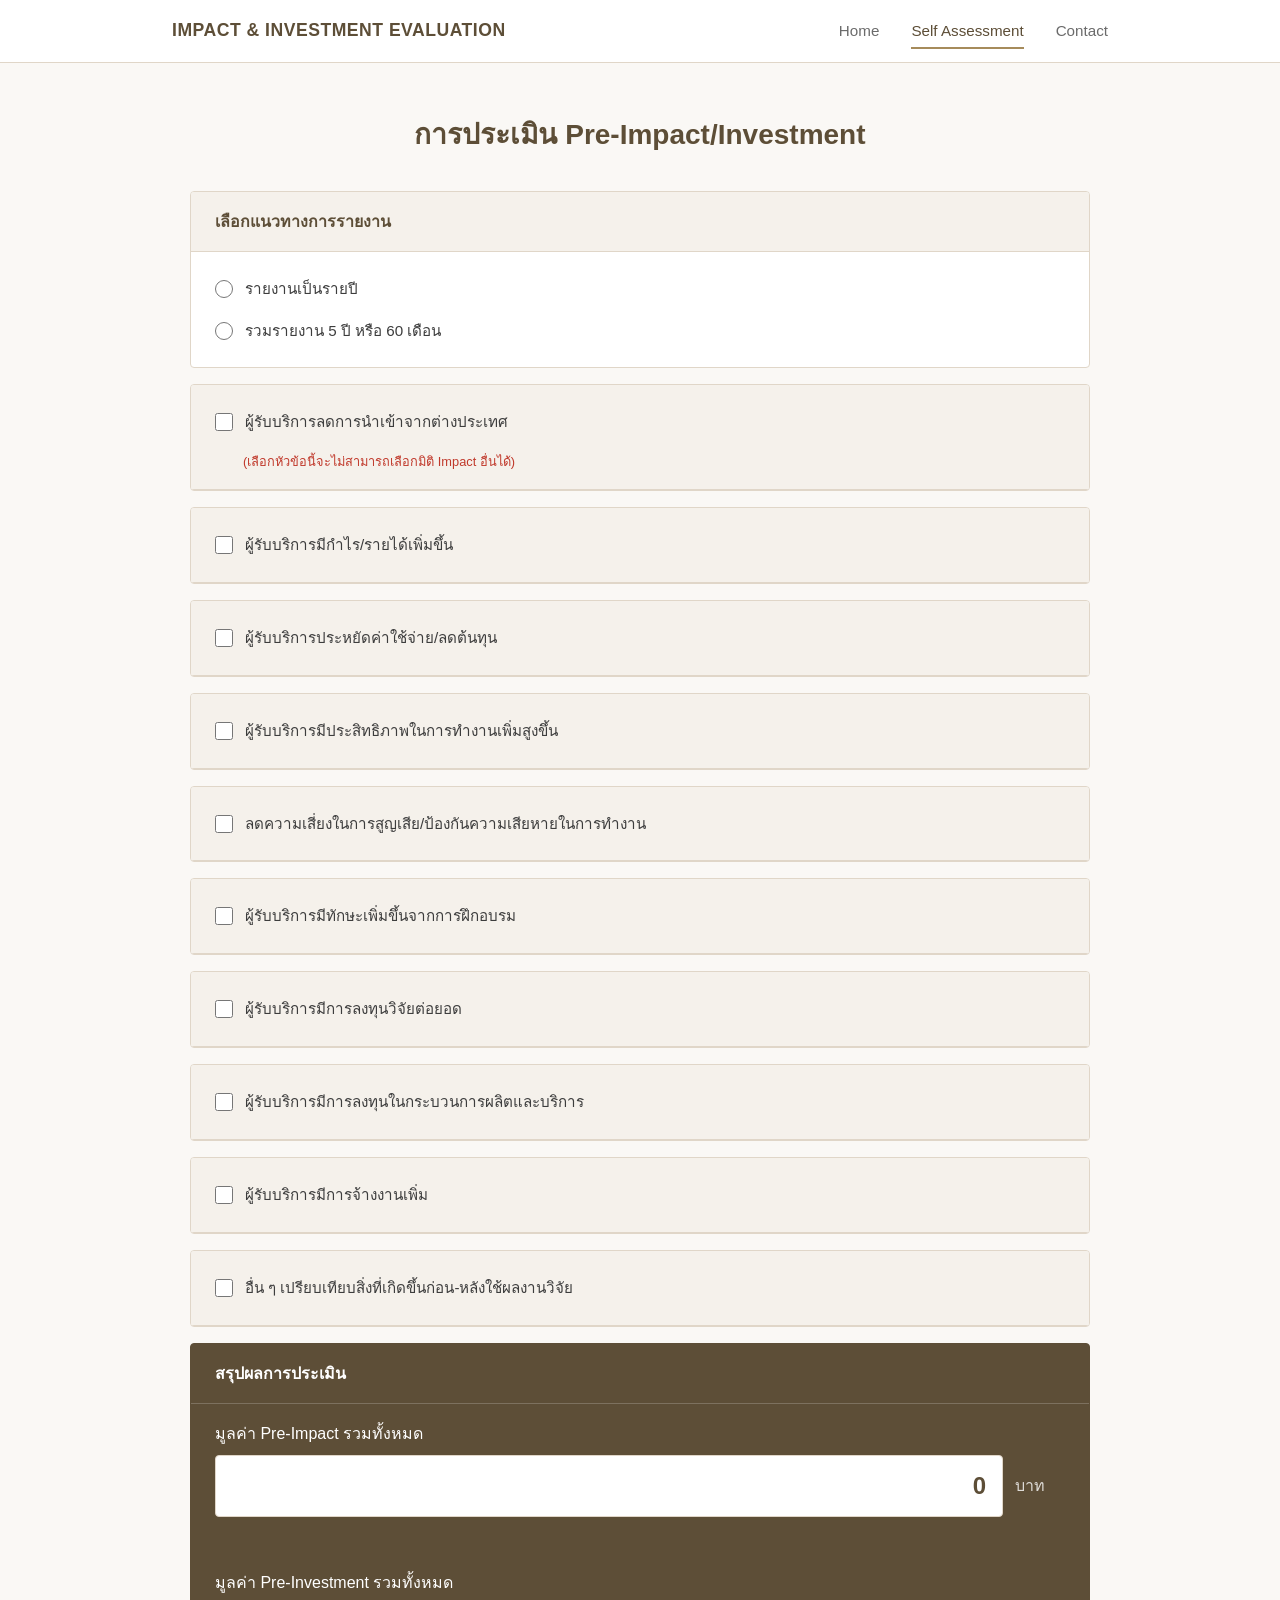
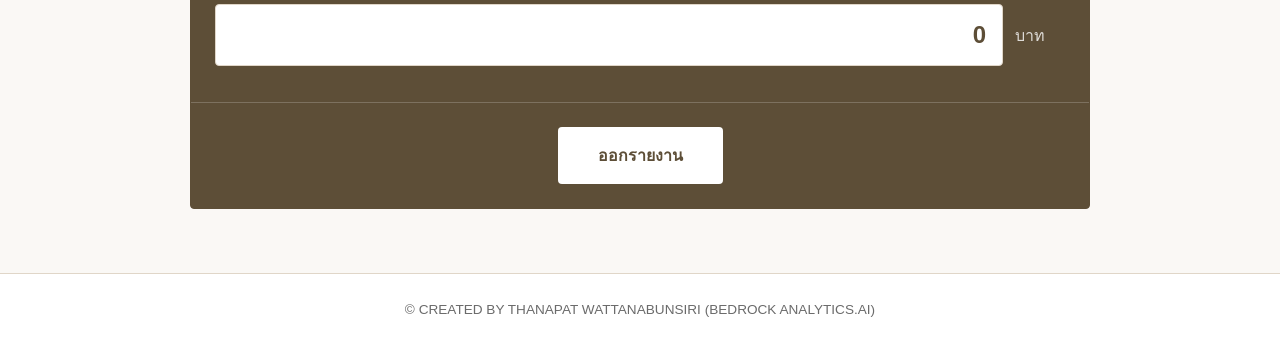
==== calculator.html @ d837d1a9 "fix: update app" ====
<!DOCTYPE html>
<html lang="th">
<head>
    <meta charset="UTF-8">
    <meta name="viewport" content="width=device-width, initial-scale=1.0">
    <title>การประเมิน Pre-Impact/Investment</title>
    <link rel="stylesheet" href="css/style.css">
    <link rel="stylesheet" href="css/calculator.css">
</head>
<body>
    <header>
        <div class="header-container">
            <div class="logo">
                <a href="index.html">IMPACT & INVESTMENT EVALUATION</a>
            </div>
            <button class="menu-toggle" aria-label="เปิดเมนู">☰</button>
            <nav>
                <ul>
                    <li><a href="index.html">Home</a></li>
                    <li><a href="calculator.html" class="active">Self Assessment</a></li>
                    <li><a href="manual.html">Contact</a></li>
                </ul>
            </nav>
        </div>
    </header>

    <main>
        <div class="calculator-page">
            <h1>การประเมิน Pre-Impact/Investment</h1>

            <form id="impactForm">
                <!-- Section A -->
                <section class="form-section">
                    <h2>เลือกแนวทางการรายงาน</h2>
                    <div class="checkbox-group">
                        <label class="checkbox-label">
                            <input type="radio" name="reportType" value="yearly" id="a1">
                            <span>รายงานเป็นรายปี</span>
                        </label>
                        <label class="checkbox-label">
                            <input type="radio" name="reportType" value="5years" id="a2">
                            <span>รวมรายงาน 5 ปี หรือ 60 เดือน</span>
                        </label>
                    </div>
                </section>

                <!-- Section B -->
                <section class="form-section">
                    <div class="section-header">
                        <label class="checkbox-label main-checkbox">
                            <input type="checkbox" id="sectionB" onchange="toggleSection('B'); toggleExclusive('B')">
                            <span>ผู้รับบริการลดการนำเข้าจากต่างประเทศ</span>
                        </label>
                        <span class="note">(เลือกหัวข้อนี้จะไม่สามารถเลือกมิติ Impact อื่นได้)</span>
                    </div>
                    <div class="section-content" id="contentB" style="display: none;">
                        <div class="form-row">
                            <label>มูลค่าสินค้า/แอปพลิเคชัน/บริการจากต่างประเทศ</label>
                            <div class="input-group">
                                <input type="number" id="b1" onchange="calculateB()" placeholder="0">
                                <span class="unit">บาท</span>
                            </div>
                        </div>
                        <div class="form-row">
                            <label>มูลค่าสินค้า/แอปพลิเคชัน/บริการของเนคเทค</label>
                            <div class="input-group">
                                <input type="number" id="b2" onchange="calculateB()" placeholder="0">
                                <span class="unit">บาท</span>
                            </div>
                        </div>
                        <div class="form-row calculated">
                            <label>มูลค่าที่ประหยัดได้</label>
                            <div class="input-group">
                                <input type="text" id="b3" readonly>
                                <span class="unit">บาท</span>
                            </div>
                        </div>
                        <div class="form-row">
                            <label>สัดส่วนเปรียบเทียบคุณสมบัติ</label>
                            <div class="input-group">
                                <input type="number" id="b4" min="0" max="100" onchange="calculateB()" placeholder="0">
                                <span class="unit">%</span>
                            </div>
                        </div>
                        <div class="form-row">
                            <label>จำนวนสินค้าที่ทดแทน</label>
                            <div class="input-group">
                                <input type="number" id="b5" onchange="calculateB()" placeholder="0">
                                <span class="unit">ชิ้น</span>
                            </div>
                        </div>
                        <div class="form-row">
                            <label>กิจกรรมส่งมอบหลักของผลงาน</label>
                            <select id="b6" onchange="calculateB(); checkOther('b6')">
                                <option value="">-- เลือกกิจกรรม --</option>
                                <option value="1">รับจ้างวิจัย (1)</option>
                                <option value="1">ร่วมวิจัย (1)</option>
                                <option value="1">การอนุญาตให้ใช้สิทธิ (1)</option>
                                <option value="1">รับจ้างผลิต (1)</option>
                                <option value="1">การวิเคราะห์ทดสอบที่ใช้เนื้องานวิจัย (1)</option>
                                <option value="1">ขยายผลงานวิจัย (1)</option>
                                <option value="1">บริการโครงสร้างพื้นฐานด้านการคำนวณ (1)</option>
                                <option value="0.6">บริการให้คำปรึกษา (0.6)</option>
                                <option value="0.6">ร่วมทุนในนามนิติบุคคล (0.6)</option>
                                <option value="0.3">บริการเครือข่ายสารสนเทศ/ฐานข้อมูล (0.3)</option>
                                <option value="0.3">บริการวิเคราะห์ ทดสอบ รับรองคุณภาพ (0.3)</option>
                                <option value="0.3">บริการฝึกอบรม/บ่มเพาะธุรกิจ (0.3)</option>
                                <option value="0.3">เช่าพื้นที่ในอุทยานวิทยาศาสตร์/บริการโครงสร้างพื้นฐาน (0.3)</option>
                                <option value="0.3">บริการเงินกู้ดอกเบี้ยต่ำ (0.3)</option>
                                <option value="0.3">การรับรองโครงการวิจัยพัฒนาเพื่อลดหย่อนภาษี (0.3)</option>
                                <option value="other">อื่น ๆ ระบุ...</option>
                            </select>
                            <div class="other-note" id="b6_note" style="display: none;">กรุณาหารือเพิ่มเติม</div>
                        </div>
                        <div class="form-row">
                            <label>Contribution (จากผู้รับบริการ)</label>
                            <div class="input-group">
                                <input type="number" id="b7" min="0" max="100" onchange="calculateB()" placeholder="0">
                                <span class="unit">%</span>
                            </div>
                        </div>
                        <div class="form-row result">
                            <label>มูลค่า Pre-Impact</label>
                            <div class="input-group">
                                <input type="text" id="b8" readonly>
                                <span class="unit">บาท</span>
                            </div>
                        </div>
                    </div>
                </section>

                <!-- Section C -->
                <section class="form-section" id="sectionCWrapper">
                    <div class="section-header">
                        <label class="checkbox-label main-checkbox">
                            <input type="checkbox" id="sectionC" onchange="toggleSection('C')">
                            <span>ผู้รับบริการมีกำไร/รายได้เพิ่มขึ้น</span>
                        </label>
                    </div>
                    <div class="section-content" id="contentC" style="display: none;">
                        <div class="form-row">
                            <label>รายได้ก่อนใช้ผลงาน</label>
                            <div class="input-group">
                                <input type="number" id="c1" onchange="calculateC()" placeholder="0">
                                <span class="unit">บาท</span>
                            </div>
                        </div>
                        <div class="form-row">
                            <label>ต้นทุนก่อนใช้ผลงาน</label>
                            <div class="input-group">
                                <input type="number" id="c2" onchange="calculateC()" placeholder="0">
                                <span class="unit">บาท</span>
                            </div>
                        </div>
                        <div class="form-row">
                            <label>รายได้หลังใช้ผลงาน</label>
                            <div class="input-group">
                                <input type="number" id="c3" onchange="calculateC()" placeholder="0">
                                <span class="unit">บาท</span>
                            </div>
                        </div>
                        <div class="form-row">
                            <label>ต้นทุนหลังใช้ผลงาน</label>
                            <div class="input-group">
                                <input type="number" id="c4" onchange="calculateC()" placeholder="0">
                                <span class="unit">บาท</span>
                            </div>
                        </div>
                        <div class="form-row calculated">
                            <label>กำไรเพิ่ม</label>
                            <div class="input-group">
                                <input type="text" id="c5" readonly>
                                <span class="unit">บาท</span>
                            </div>
                        </div>
                        <div class="form-row">
                            <label>กิจกรรมส่งมอบหลักของผลงาน</label>
                            <select id="c6" onchange="calculateC(); checkOther('c6')">
                                <option value="">-- เลือกกิจกรรม --</option>
                                <option value="1">รับจ้างวิจัย (1)</option>
                                <option value="1">ร่วมวิจัย (1)</option>
                                <option value="1">การอนุญาตให้ใช้สิทธิ (1)</option>
                                <option value="1">รับจ้างผลิต (1)</option>
                                <option value="1">การวิเคราะห์ทดสอบที่ใช้เนื้องานวิจัย (1)</option>
                                <option value="1">ขยายผลงานวิจัย (1)</option>
                                <option value="1">บริการโครงสร้างพื้นฐานด้านการคำนวณ (1)</option>
                                <option value="0.6">บริการให้คำปรึกษา (0.6)</option>
                                <option value="0.6">ร่วมทุนในนามนิติบุคคล (0.6)</option>
                                <option value="0.3">บริการเครือข่ายสารสนเทศ/ฐานข้อมูล (0.3)</option>
                                <option value="0.3">บริการวิเคราะห์ ทดสอบ รับรองคุณภาพ (0.3)</option>
                                <option value="0.3">บริการฝึกอบรม/บ่มเพาะธุรกิจ (0.3)</option>
                                <option value="0.3">เช่าพื้นที่ในอุทยานวิทยาศาสตร์/บริการโครงสร้างพื้นฐาน (0.3)</option>
                                <option value="0.3">บริการเงินกู้ดอกเบี้ยต่ำ (0.3)</option>
                                <option value="0.3">การรับรองโครงการวิจัยพัฒนาเพื่อลดหย่อนภาษี (0.3)</option>
                                <option value="other">อื่น ๆ ระบุ...</option>
                            </select>
                            <div class="other-note" id="c6_note" style="display: none;">กรุณาหารือเพิ่มเติม</div>
                        </div>
                        <div class="form-row">
                            <label>Contribution (จากผู้รับบริการ)</label>
                            <div class="input-group">
                                <input type="number" id="c7" min="0" max="100" onchange="calculateC()" placeholder="0">
                                <span class="unit">%</span>
                            </div>
                        </div>
                        <div class="form-row result">
                            <label>มูลค่า Pre-Impact</label>
                            <div class="input-group">
                                <input type="text" id="c8" readonly>
                                <span class="unit">บาท</span>
                            </div>
                        </div>
                    </div>
                </section>

                <!-- Section D -->
                <section class="form-section" id="sectionDWrapper">
                    <div class="section-header">
                        <label class="checkbox-label main-checkbox">
                            <input type="checkbox" id="sectionD" onchange="toggleSection('D')">
                            <span>ผู้รับบริการประหยัดค่าใช้จ่าย/ลดต้นทุน</span>
                        </label>
                    </div>
                    <div class="section-content" id="contentD" style="display: none;">
                        <div class="form-row">
                            <label>ค่าใช้จ่าย/ต้นทุนก่อนใช้ผลงาน</label>
                            <div class="input-group">
                                <input type="number" id="d1" onchange="calculateD()" placeholder="0">
                                <span class="unit">บาท</span>
                            </div>
                        </div>
                        <div class="form-row">
                            <label>ค่าใช้จ่าย/ต้นทุนหลังใช้ผลงาน</label>
                            <div class="input-group">
                                <input type="number" id="d2" onchange="calculateD()" placeholder="0">
                                <span class="unit">บาท</span>
                            </div>
                        </div>
                        <div class="form-row calculated">
                            <label>ค่าใช้จ่าย/ต้นทุนที่ลดลง</label>
                            <div class="input-group">
                                <input type="text" id="d3" readonly>
                                <span class="unit">บาท</span>
                            </div>
                        </div>
                        <div class="form-row">
                            <label>กิจกรรมส่งมอบหลักของผลงาน</label>
                            <select id="d4" onchange="calculateD(); checkOther('d4')">
                                <option value="">-- เลือกกิจกรรม --</option>
                                <option value="1">รับจ้างวิจัย (1)</option>
                                <option value="1">ร่วมวิจัย (1)</option>
                                <option value="1">การอนุญาตให้ใช้สิทธิ (1)</option>
                                <option value="1">รับจ้างผลิต (1)</option>
                                <option value="1">การวิเคราะห์ทดสอบที่ใช้เนื้องานวิจัย (1)</option>
                                <option value="1">ขยายผลงานวิจัย (1)</option>
                                <option value="1">บริการโครงสร้างพื้นฐานด้านการคำนวณ (1)</option>
                                <option value="0.6">บริการให้คำปรึกษา (0.6)</option>
                                <option value="0.6">ร่วมทุนในนามนิติบุคคล (0.6)</option>
                                <option value="0.3">บริการเครือข่ายสารสนเทศ/ฐานข้อมูล (0.3)</option>
                                <option value="0.3">บริการวิเคราะห์ ทดสอบ รับรองคุณภาพ (0.3)</option>
                                <option value="0.3">บริการฝึกอบรม/บ่มเพาะธุรกิจ (0.3)</option>
                                <option value="0.3">เช่าพื้นที่ในอุทยานวิทยาศาสตร์/บริการโครงสร้างพื้นฐาน (0.3)</option>
                                <option value="0.3">บริการเงินกู้ดอกเบี้ยต่ำ (0.3)</option>
                                <option value="0.3">การรับรองโครงการวิจัยพัฒนาเพื่อลดหย่อนภาษี (0.3)</option>
                                <option value="other">อื่น ๆ ระบุ...</option>
                            </select>
                            <div class="other-note" id="d4_note" style="display: none;">กรุณาหารือเพิ่มเติม</div>
                        </div>
                        <div class="form-row">
                            <label>Contribution (จากผู้รับบริการ)</label>
                            <div class="input-group">
                                <input type="number" id="d5" min="0" max="100" onchange="calculateD()" placeholder="0">
                                <span class="unit">%</span>
                            </div>
                        </div>
                        <div class="form-row result">
                            <label>มูลค่า Pre-Impact</label>
                            <div class="input-group">
                                <input type="text" id="d6" readonly>
                                <span class="unit">บาท</span>
                            </div>
                        </div>
                    </div>
                </section>

                <!-- Section E -->
                <section class="form-section" id="sectionEWrapper">
                    <div class="section-header">
                        <label class="checkbox-label main-checkbox">
                            <input type="checkbox" id="sectionE" onchange="toggleSection('E')">
                            <span>ผู้รับบริการมีประสิทธิภาพในการทำงานเพิ่มสูงขึ้น</span>
                        </label>
                    </div>
                    <div class="section-content" id="contentE" style="display: none;">
                        <div class="form-row">
                            <label>เงินเดือนของพนักงาน (ที่ปฏิบัติงานเกี่ยวข้องกับผลงาน)</label>
                            <div class="input-group">
                                <input type="number" id="e1" onchange="calculateE()" placeholder="0">
                                <span class="unit">บาท</span>
                            </div>
                        </div>
                        <div class="form-row">
                            <label>จำนวนชั่วโมงการทำงานต่อวัน (ไม่รวมพักกลางวัน)</label>
                            <div class="input-group">
                                <input type="number" id="e2" onchange="calculateE()" placeholder="0">
                                <span class="unit">ชั่วโมง</span>
                            </div>
                        </div>
                        <div class="form-row calculated">
                            <label>คิดเป็นนาทีต่อวัน</label>
                            <div class="input-group">
                                <input type="text" id="e3" readonly>
                                <span class="unit">นาที</span>
                            </div>
                        </div>
                        <div class="form-row calculated">
                            <label>คิดเป็นนาทีต่อเดือน</label>
                            <div class="input-group">
                                <input type="text" id="e4" readonly>
                                <span class="unit">นาที</span>
                            </div>
                        </div>
                        <div class="form-row calculated">
                            <label>มูลค่าการทำงานต่อ 1 นาที</label>
                            <div class="input-group">
                                <input type="text" id="e5" readonly>
                                <span class="unit">บาท</span>
                            </div>
                        </div>
                        <div class="form-row">
                            <label>ระยะเวลาก่อนใช้ผลงานเนคเทค</label>
                            <div class="input-group">
                                <input type="number" id="e6" onchange="calculateE()" placeholder="0">
                                <span class="unit">นาที</span>
                            </div>
                        </div>
                        <div class="form-row">
                            <label>ระยะเวลาหลังใช้ผลงานเนคเทค</label>
                            <div class="input-group">
                                <input type="number" id="e7" onchange="calculateE()" placeholder="0">
                                <span class="unit">นาที</span>
                            </div>
                        </div>
                        <div class="form-row calculated">
                            <label>ระยะเวลาการทำงานที่ลดลง</label>
                            <div class="input-group">
                                <input type="text" id="e8" readonly>
                                <span class="unit">นาที</span>
                            </div>
                        </div>
                        <div class="form-row">
                            <label>จำนวนครั้งที่ใช้ผลงานต่อปี</label>
                            <div class="input-group">
                                <input type="number" id="e9" onchange="calculateE()" placeholder="0">
                                <span class="unit">ครั้ง</span>
                            </div>
                        </div>
                        <div class="form-row">
                            <label>กิจกรรมส่งมอบหลักของผลงาน</label>
                            <select id="e10" onchange="calculateE(); checkOther('e10')">
                                <option value="">-- เลือกกิจกรรม --</option>
                                <option value="1">รับจ้างวิจัย (1)</option>
                                <option value="1">ร่วมวิจัย (1)</option>
                                <option value="1">การอนุญาตให้ใช้สิทธิ (1)</option>
                                <option value="1">รับจ้างผลิต (1)</option>
                                <option value="1">การวิเคราะห์ทดสอบที่ใช้เนื้องานวิจัย (1)</option>
                                <option value="1">ขยายผลงานวิจัย (1)</option>
                                <option value="1">บริการโครงสร้างพื้นฐานด้านการคำนวณ (1)</option>
                                <option value="0.6">บริการให้คำปรึกษา (0.6)</option>
                                <option value="0.6">ร่วมทุนในนามนิติบุคคล (0.6)</option>
                                <option value="0.3">บริการเครือข่ายสารสนเทศ/ฐานข้อมูล (0.3)</option>
                                <option value="0.3">บริการวิเคราะห์ ทดสอบ รับรองคุณภาพ (0.3)</option>
                                <option value="0.3">บริการฝึกอบรม/บ่มเพาะธุรกิจ (0.3)</option>
                                <option value="0.3">เช่าพื้นที่ในอุทยานวิทยาศาสตร์/บริการโครงสร้างพื้นฐาน (0.3)</option>
                                <option value="0.3">บริการเงินกู้ดอกเบี้ยต่ำ (0.3)</option>
                                <option value="0.3">การรับรองโครงการวิจัยพัฒนาเพื่อลดหย่อนภาษี (0.3)</option>
                                <option value="other">อื่น ๆ ระบุ...</option>
                            </select>
                            <div class="other-note" id="e10_note" style="display: none;">กรุณาหารือเพิ่มเติม</div>
                        </div>
                        <div class="form-row">
                            <label>Contribution (จากผู้รับบริการ)</label>
                            <div class="input-group">
                                <input type="number" id="e11" min="0" max="100" onchange="calculateE()" placeholder="0">
                                <span class="unit">%</span>
                            </div>
                        </div>
                        <div class="form-row result">
                            <label>มูลค่า Pre-Impact</label>
                            <div class="input-group">
                                <input type="text" id="e12" readonly>
                                <span class="unit">บาท</span>
                            </div>
                        </div>
                    </div>
                </section>

                <!-- Section F -->
                <section class="form-section" id="sectionFWrapper">
                    <div class="section-header">
                        <label class="checkbox-label main-checkbox">
                            <input type="checkbox" id="sectionF" onchange="toggleSection('F')">
                            <span>ลดความเสี่ยงในการสูญเสีย/ป้องกันความเสียหายในการทำงาน</span>
                        </label>
                    </div>
                    <div class="section-content" id="contentF" style="display: none;">
                        <div class="form-row">
                            <label>มูลค่าความเสียหายในอดีตที่เคยเกิดขึ้น</label>
                            <div class="input-group">
                                <input type="number" id="f1" onchange="calculateF()" placeholder="0">
                                <span class="unit">บาท</span>
                            </div>
                        </div>
                        <div class="form-row">
                            <label>โอกาสที่จะเกิดความเสียหาย</label>
                            <div class="input-group">
                                <input type="number" id="f2" min="0" max="100" onchange="calculateF()" placeholder="0">
                                <span class="unit">%</span>
                            </div>
                        </div>
                        <div class="form-row">
                            <label>ระดับความรุนแรงของความเสียหาย</label>
                            <div class="input-group">
                                <input type="number" id="f3" min="0" max="100" onchange="calculateF()" placeholder="0">
                                <span class="unit">%</span>
                            </div>
                        </div>
                        <div class="form-row">
                            <label>กิจกรรมส่งมอบหลักของผลงาน</label>
                            <select id="f4" onchange="calculateF(); checkOther('f4')">
                                <option value="">-- เลือกกิจกรรม --</option>
                                <option value="1">รับจ้างวิจัย (1)</option>
                                <option value="1">ร่วมวิจัย (1)</option>
                                <option value="1">การอนุญาตให้ใช้สิทธิ (1)</option>
                                <option value="1">รับจ้างผลิต (1)</option>
                                <option value="1">การวิเคราะห์ทดสอบที่ใช้เนื้องานวิจัย (1)</option>
                                <option value="1">ขยายผลงานวิจัย (1)</option>
                                <option value="1">บริการโครงสร้างพื้นฐานด้านการคำนวณ (1)</option>
                                <option value="0.6">บริการให้คำปรึกษา (0.6)</option>
                                <option value="0.6">ร่วมทุนในนามนิติบุคคล (0.6)</option>
                                <option value="0.3">บริการเครือข่ายสารสนเทศ/ฐานข้อมูล (0.3)</option>
                                <option value="0.3">บริการวิเคราะห์ ทดสอบ รับรองคุณภาพ (0.3)</option>
                                <option value="0.3">บริการฝึกอบรม/บ่มเพาะธุรกิจ (0.3)</option>
                                <option value="0.3">เช่าพื้นที่ในอุทยานวิทยาศาสตร์/บริการโครงสร้างพื้นฐาน (0.3)</option>
                                <option value="0.3">บริการเงินกู้ดอกเบี้ยต่ำ (0.3)</option>
                                <option value="0.3">การรับรองโครงการวิจัยพัฒนาเพื่อลดหย่อนภาษี (0.3)</option>
                                <option value="other">อื่น ๆ ระบุ...</option>
                            </select>
                            <div class="other-note" id="f4_note" style="display: none;">กรุณาหารือเพิ่มเติม</div>
                        </div>
                        <div class="form-row">
                            <label>Contribution (จากผู้รับบริการ)</label>
                            <div class="input-group">
                                <input type="number" id="f5" min="0" max="100" onchange="calculateF()" placeholder="0">
                                <span class="unit">%</span>
                            </div>
                        </div>
                        <div class="form-row result">
                            <label>มูลค่า Pre-Impact</label>
                            <div class="input-group">
                                <input type="text" id="f6" readonly>
                                <span class="unit">บาท</span>
                            </div>
                        </div>
                    </div>
                </section>

                <!-- Section G -->
                <section class="form-section" id="sectionGWrapper">
                    <div class="section-header">
                        <label class="checkbox-label main-checkbox">
                            <input type="checkbox" id="sectionG" onchange="toggleSection('G')">
                            <span>ผู้รับบริการมีทักษะเพิ่มขึ้นจากการฝึกอบรม</span>
                        </label>
                    </div>
                    <div class="section-content" id="contentG" style="display: none;">
                        <div class="form-row">
                            <label>จำนวนผู้เข้าอบรมที่มีทักษะเพิ่มขึ้น</label>
                            <div class="input-group">
                                <input type="number" id="g1" onchange="calculateG()" placeholder="0">
                                <span class="unit">คน</span>
                            </div>
                        </div>
                        <div class="form-row">
                            <label>ราคาคอร์สอบรมเทียบเคียง</label>
                            <div class="input-group">
                                <input type="number" id="g2" onchange="calculateG()" placeholder="0">
                                <span class="unit">บาท</span>
                            </div>
                        </div>
                        <div class="form-row">
                            <label>กิจกรรมส่งมอบหลักของผลงาน</label>
                            <select id="g3" onchange="calculateG(); checkOther('g3')">
                                <option value="">-- เลือกกิจกรรม --</option>
                                <option value="1">รับจ้างวิจัย (1)</option>
                                <option value="1">ร่วมวิจัย (1)</option>
                                <option value="1">การอนุญาตให้ใช้สิทธิ (1)</option>
                                <option value="1">รับจ้างผลิต (1)</option>
                                <option value="1">การวิเคราะห์ทดสอบที่ใช้เนื้องานวิจัย (1)</option>
                                <option value="1">ขยายผลงานวิจัย (1)</option>
                                <option value="1">บริการโครงสร้างพื้นฐานด้านการคำนวณ (1)</option>
                                <option value="0.6">บริการให้คำปรึกษา (0.6)</option>
                                <option value="0.6">ร่วมทุนในนามนิติบุคคล (0.6)</option>
                                <option value="0.3">บริการเครือข่ายสารสนเทศ/ฐานข้อมูล (0.3)</option>
                                <option value="0.3">บริการวิเคราะห์ ทดสอบ รับรองคุณภาพ (0.3)</option>
                                <option value="0.3">บริการฝึกอบรม/บ่มเพาะธุรกิจ (0.3)</option>
                                <option value="0.3">เช่าพื้นที่ในอุทยานวิทยาศาสตร์/บริการโครงสร้างพื้นฐาน (0.3)</option>
                                <option value="0.3">บริการเงินกู้ดอกเบี้ยต่ำ (0.3)</option>
                                <option value="0.3">การรับรองโครงการวิจัยพัฒนาเพื่อลดหย่อนภาษี (0.3)</option>
                                <option value="other">อื่น ๆ ระบุ...</option>
                            </select>
                            <div class="other-note" id="g3_note" style="display: none;">กรุณาหารือเพิ่มเติม</div>
                        </div>
                        <div class="form-row">
                            <label>Contribution (จากผู้รับบริการ)</label>
                            <div class="input-group">
                                <input type="number" id="g4" min="0" max="100" onchange="calculateG()" placeholder="0">
                                <span class="unit">%</span>
                            </div>
                        </div>
                        <div class="form-row result">
                            <label>มูลค่า Pre-Impact</label>
                            <div class="input-group">
                                <input type="text" id="g5" readonly>
                                <span class="unit">บาท</span>
                            </div>
                        </div>
                    </div>
                </section>

                <!-- Section H -->
                <section class="form-section">
                    <div class="section-header">
                        <label class="checkbox-label main-checkbox">
                            <input type="checkbox" id="sectionH" onchange="toggleSection('H')">
                            <span>ผู้รับบริการมีการลงทุนวิจัยต่อยอด</span>
                        </label>
                    </div>
                    <div class="section-content" id="contentH" style="display: none;">
                        <div class="form-row">
                            <label>มูลค่าการลงทุนวิจัยต่อยอด</label>
                            <div class="input-group">
                                <input type="number" id="h1" onchange="calculateH()" placeholder="0">
                                <span class="unit">บาท</span>
                            </div>
                        </div>
                        <div class="form-row">
                            <label>กิจกรรมส่งมอบหลักของผลงาน</label>
                            <select id="h2" onchange="calculateH(); checkOther('h2')">
                                <option value="">-- เลือกกิจกรรม --</option>
                                <option value="1">รับจ้างวิจัย (1)</option>
                                <option value="1">ร่วมวิจัย (1)</option>
                                <option value="1">การอนุญาตให้ใช้สิทธิ (1)</option>
                                <option value="1">รับจ้างผลิต (1)</option>
                                <option value="1">การวิเคราะห์ทดสอบที่ใช้เนื้องานวิจัย (1)</option>
                                <option value="1">ขยายผลงานวิจัย (1)</option>
                                <option value="1">บริการโครงสร้างพื้นฐานด้านการคำนวณ (1)</option>
                                <option value="0.6">บริการให้คำปรึกษา (0.6)</option>
                                <option value="0.6">ร่วมทุนในนามนิติบุคคล (0.6)</option>
                                <option value="0.3">บริการเครือข่ายสารสนเทศ/ฐานข้อมูล (0.3)</option>
                                <option value="0.3">บริการวิเคราะห์ ทดสอบ รับรองคุณภาพ (0.3)</option>
                                <option value="0.3">บริการฝึกอบรม/บ่มเพาะธุรกิจ (0.3)</option>
                                <option value="0.3">เช่าพื้นที่ในอุทยานวิทยาศาสตร์/บริการโครงสร้างพื้นฐาน (0.3)</option>
                                <option value="0.3">บริการเงินกู้ดอกเบี้ยต่ำ (0.3)</option>
                                <option value="0.3">การรับรองโครงการวิจัยพัฒนาเพื่อลดหย่อนภาษี (0.3)</option>
                                <option value="other">อื่น ๆ ระบุ...</option>
                            </select>
                            <div class="other-note" id="h2_note" style="display: none;">กรุณาหารือเพิ่มเติม</div>
                        </div>
                        <div class="form-row">
                            <label>Contribution (จากผู้รับบริการ)</label>
                            <div class="input-group">
                                <input type="number" id="h3" min="0" max="100" onchange="calculateH()" placeholder="0">
                                <span class="unit">%</span>
                            </div>
                        </div>
                        <div class="form-row result">
                            <label>มูลค่า Pre-Investment</label>
                            <div class="input-group">
                                <input type="text" id="h4" readonly>
                                <span class="unit">บาท</span>
                            </div>
                        </div>
                    </div>
                </section>

                <!-- Section I -->
                <section class="form-section">
                    <div class="section-header">
                        <label class="checkbox-label main-checkbox">
                            <input type="checkbox" id="sectionI" onchange="toggleSection('I')">
                            <span>ผู้รับบริการมีการลงทุนในกระบวนการผลิตและบริการ</span>
                        </label>
                    </div>
                    <div class="section-content" id="contentI" style="display: none;">
                        <div class="form-row">
                            <label>มูลค่าการลงทุนในกระบวนการผลิตและบริการ</label>
                            <div class="input-group">
                                <input type="number" id="i1" onchange="calculateI()" placeholder="0">
                                <span class="unit">บาท</span>
                            </div>
                        </div>
                        <div class="form-row">
                            <label>กิจกรรมส่งมอบหลักของผลงาน</label>
                            <select id="i2" onchange="calculateI(); checkOther('i2')">
                                <option value="">-- เลือกกิจกรรม --</option>
                                <option value="1">รับจ้างวิจัย (1)</option>
                                <option value="1">ร่วมวิจัย (1)</option>
                                <option value="1">การอนุญาตให้ใช้สิทธิ (1)</option>
                                <option value="1">รับจ้างผลิต (1)</option>
                                <option value="1">การวิเคราะห์ทดสอบที่ใช้เนื้องานวิจัย (1)</option>
                                <option value="1">ขยายผลงานวิจัย (1)</option>
                                <option value="1">บริการโครงสร้างพื้นฐานด้านการคำนวณ (1)</option>
                                <option value="0.6">บริการให้คำปรึกษา (0.6)</option>
                                <option value="0.6">ร่วมทุนในนามนิติบุคคล (0.6)</option>
                                <option value="0.3">บริการเครือข่ายสารสนเทศ/ฐานข้อมูล (0.3)</option>
                                <option value="0.3">บริการวิเคราะห์ ทดสอบ รับรองคุณภาพ (0.3)</option>
                                <option value="0.3">บริการฝึกอบรม/บ่มเพาะธุรกิจ (0.3)</option>
                                <option value="0.3">เช่าพื้นที่ในอุทยานวิทยาศาสตร์/บริการโครงสร้างพื้นฐาน (0.3)</option>
                                <option value="0.3">บริการเงินกู้ดอกเบี้ยต่ำ (0.3)</option>
                                <option value="0.3">การรับรองโครงการวิจัยพัฒนาเพื่อลดหย่อนภาษี (0.3)</option>
                                <option value="other">อื่น ๆ ระบุ...</option>
                            </select>
                            <div class="other-note" id="i2_note" style="display: none;">กรุณาหารือเพิ่มเติม</div>
                        </div>
                        <div class="form-row">
                            <label>Contribution (จากผู้รับบริการ)</label>
                            <div class="input-group">
                                <input type="number" id="i3" min="0" max="100" onchange="calculateI()" placeholder="0">
                                <span class="unit">%</span>
                            </div>
                        </div>
                        <div class="form-row result">
                            <label>มูลค่า Pre-Investment</label>
                            <div class="input-group">
                                <input type="text" id="i4" readonly>
                                <span class="unit">บาท</span>
                            </div>
                        </div>
                    </div>
                </section>

                <!-- Section J -->
                <section class="form-section">
                    <div class="section-header">
                        <label class="checkbox-label main-checkbox">
                            <input type="checkbox" id="sectionJ" onchange="toggleSection('J')">
                            <span>ผู้รับบริการมีการจ้างงานเพิ่ม</span>
                        </label>
                    </div>
                    <div class="section-content" id="contentJ" style="display: none;">
                        <div class="form-row">
                            <label>มูลค่าการจ้างงานเพิ่มต่อปี</label>
                            <div class="input-group">
                                <input type="number" id="j1" onchange="calculateJ()" placeholder="0">
                                <span class="unit">บาท</span>
                            </div>
                        </div>
                        <div class="form-row">
                            <label>FTE ที่ปฏิบัติงานเกี่ยวข้องกับผลงาน</label>
                            <div class="input-group">
                                <input type="number" id="j2" min="0" max="100" onchange="calculateJ()" placeholder="0">
                                <span class="unit">%</span>
                            </div>
                        </div>
                        <div class="form-row">
                            <label>กิจกรรมส่งมอบหลักของผลงาน</label>
                            <select id="j3" onchange="calculateJ(); checkOther('j3')">
                                <option value="">-- เลือกกิจกรรม --</option>
                                <option value="1">รับจ้างวิจัย (1)</option>
                                <option value="1">ร่วมวิจัย (1)</option>
                                <option value="1">การอนุญาตให้ใช้สิทธิ (1)</option>
                                <option value="1">รับจ้างผลิต (1)</option>
                                <option value="1">การวิเคราะห์ทดสอบที่ใช้เนื้องานวิจัย (1)</option>
                                <option value="1">ขยายผลงานวิจัย (1)</option>
                                <option value="1">บริการโครงสร้างพื้นฐานด้านการคำนวณ (1)</option>
                                <option value="0.6">บริการให้คำปรึกษา (0.6)</option>
                                <option value="0.6">ร่วมทุนในนามนิติบุคคล (0.6)</option>
                                <option value="0.3">บริการเครือข่ายสารสนเทศ/ฐานข้อมูล (0.3)</option>
                                <option value="0.3">บริการวิเคราะห์ ทดสอบ รับรองคุณภาพ (0.3)</option>
                                <option value="0.3">บริการฝึกอบรม/บ่มเพาะธุรกิจ (0.3)</option>
                                <option value="0.3">เช่าพื้นที่ในอุทยานวิทยาศาสตร์/บริการโครงสร้างพื้นฐาน (0.3)</option>
                                <option value="0.3">บริการเงินกู้ดอกเบี้ยต่ำ (0.3)</option>
                                <option value="0.3">การรับรองโครงการวิจัยพัฒนาเพื่อลดหย่อนภาษี (0.3)</option>
                                <option value="other">อื่น ๆ ระบุ...</option>
                            </select>
                            <div class="other-note" id="j3_note" style="display: none;">กรุณาหารือเพิ่มเติม</div>
                        </div>
                        <div class="form-row">
                            <label>Contribution (จากผู้รับบริการ)</label>
                            <div class="input-group">
                                <input type="number" id="j4" min="0" max="100" onchange="calculateJ()" placeholder="0">
                                <span class="unit">%</span>
                            </div>
                        </div>
                        <div class="form-row result">
                            <label>มูลค่า Pre-Investment</label>
                            <div class="input-group">
                                <input type="text" id="j5" readonly>
                                <span class="unit">บาท</span>
                            </div>
                        </div>
                    </div>
                </section>

                <!-- Section K -->
                <section class="form-section">
                    <div class="section-header">
                        <label class="checkbox-label main-checkbox">
                            <input type="checkbox" id="sectionK" onchange="toggleSection('K')">
                            <span>อื่น ๆ เปรียบเทียบสิ่งที่เกิดขึ้นก่อน-หลังใช้ผลงานวิจัย</span>
                        </label>
                    </div>
                    <div class="section-content" id="contentK" style="display: none;">
                        <div class="form-row">
                            <label>มูลค่า...(ระบุ)...</label>
                            <div class="input-group">
                                <input type="number" id="k1" onchange="calculateK()" placeholder="0">
                                <span class="unit">บาท</span>
                            </div>
                        </div>
                        <div class="form-row">
                            <label>กิจกรรมส่งมอบหลักของผลงาน</label>
                            <select id="k2" onchange="calculateK(); checkOther('k2')">
                                <option value="">-- เลือกกิจกรรม --</option>
                                <option value="1">รับจ้างวิจัย (1)</option>
                                <option value="1">ร่วมวิจัย (1)</option>
                                <option value="1">การอนุญาตให้ใช้สิทธิ (1)</option>
                                <option value="1">รับจ้างผลิต (1)</option>
                                <option value="1">การวิเคราะห์ทดสอบที่ใช้เนื้องานวิจัย (1)</option>
                                <option value="1">ขยายผลงานวิจัย (1)</option>
                                <option value="1">บริการโครงสร้างพื้นฐานด้านการคำนวณ (1)</option>
                                <option value="0.6">บริการให้คำปรึกษา (0.6)</option>
                                <option value="0.6">ร่วมทุนในนามนิติบุคคล (0.6)</option>
                                <option value="0.3">บริการเครือข่ายสารสนเทศ/ฐานข้อมูล (0.3)</option>
                                <option value="0.3">บริการวิเคราะห์ ทดสอบ รับรองคุณภาพ (0.3)</option>
                                <option value="0.3">บริการฝึกอบรม/บ่มเพาะธุรกิจ (0.3)</option>
                                <option value="0.3">เช่าพื้นที่ในอุทยานวิทยาศาสตร์/บริการโครงสร้างพื้นฐาน (0.3)</option>
                                <option value="0.3">บริการเงินกู้ดอกเบี้ยต่ำ (0.3)</option>
                                <option value="0.3">การรับรองโครงการวิจัยพัฒนาเพื่อลดหย่อนภาษี (0.3)</option>
                                <option value="other">อื่น ๆ ระบุ...</option>
                            </select>
                            <div class="other-note" id="k2_note" style="display: none;">กรุณาหารือเพิ่มเติม</div>
                        </div>
                        <div class="form-row">
                            <label>Contribution (จากผู้รับบริการ)</label>
                            <div class="input-group">
                                <input type="number" id="k3" min="0" max="100" onchange="calculateK()" placeholder="0">
                                <span class="unit">%</span>
                            </div>
                        </div>
                        <div class="form-row result">
                            <label>มูลค่า Pre-Impact</label>
                            <div class="input-group">
                                <input type="text" id="k4" readonly>
                                <span class="unit">บาท</span>
                            </div>
                        </div>
                    </div>
                </section>

                <!-- Total Summary -->
                <section class="form-section total-section">
                    <h2>สรุปผลการประเมิน</h2>
                    <div class="form-row total-result">
                        <label>มูลค่า Pre-Impact รวมทั้งหมด</label>
                        <div class="input-group">
                            <input type="text" id="totalImpact" readonly value="0">
                            <span class="unit">บาท</span>
                        </div>
                    </div>
                    <div class="form-row total-result">
                        <label>มูลค่า Pre-Investment รวมทั้งหมด</label>
                        <div class="input-group">
                            <input type="text" id="totalInvestment" readonly value="0">
                            <span class="unit">บาท</span>
                        </div>
                    </div>
                    <div class="report-btn-wrapper">
                        <button type="button" class="btn-report" onclick="generateReport()">ออกรายงาน</button>
                    </div>
                </section>
            </form>
        </div>
    </main>

    <!-- Report Modal -->
    <div id="reportModal" class="modal" style="display: none;">
        <div class="modal-content">
            <div class="modal-header">
                <h2>รายงานสรุปการประเมิน Pre-Impact/Investment</h2>
                <button class="modal-close" onclick="closeReport()">&times;</button>
            </div>
            <div class="modal-body" id="reportContent">
            </div>
            <div class="modal-footer">
                <button class="btn-print" onclick="printReport()">พิมพ์รายงาน</button>
                <button class="btn-close" onclick="closeReport()">ปิด</button>
            </div>
        </div>
    </div>

    <footer>
        <p>© CREATED BY THANAPAT WATTANABUNSIRI (BEDROCK ANALYTICS.AI)</p>
    </footer>

    <script src="js/calculator.js"></script>
    <script src="js/main.js"></script>
</body>
</html>
---- css/style.css ----
/* ===== CSS Reset & Base ===== */
* {
    margin: 0;
    padding: 0;
    box-sizing: border-box;
}

:root {
    /* Earth Tone Colors */
    --primary-color: #5D4E37;
    --secondary-color: #8B7355;
    --accent-color: #A68B5B;
    --text-color: #3D3D3D;
    --text-light: #6B6B6B;
    --bg-color: #FAF8F5;
    --white: #FFFFFF;
    --cream: #F5F1EB;
    --border-color: #E0D6C8;
    --shadow: 0 1px 3px rgba(93, 78, 55, 0.08);
}

body {
    font-family: 'Segoe UI', -apple-system, BlinkMacSystemFont, sans-serif;
    line-height: 1.7;
    color: var(--text-color);
    background-color: var(--bg-color);
    min-height: 100vh;
    display: flex;
    flex-direction: column;
}

/* ===== Header & Navigation ===== */
header {
    background-color: var(--white);
    border-bottom: 1px solid var(--border-color);
    padding: 1rem 0;
}

.header-container {
    max-width: 1000px;
    margin: 0 auto;
    padding: 0 2rem;
    display: flex;
    justify-content: space-between;
    align-items: center;
}

.logo {
    font-size: 1.1rem;
    font-weight: 600;
    letter-spacing: 0.5px;
}

.logo a {
    color: var(--primary-color);
    text-decoration: none;
}

nav ul {
    list-style: none;
    display: flex;
    gap: 2rem;
}

nav a {
    color: var(--text-light);
    text-decoration: none;
    font-size: 0.95rem;
    padding: 0.5rem 0;
    border-bottom: 2px solid transparent;
    transition: all 0.2s ease;
}

nav a:hover,
nav a.active {
    color: var(--primary-color);
    border-bottom-color: var(--accent-color);
}

/* Mobile menu button */
.menu-toggle {
    display: none;
    background: none;
    border: none;
    color: var(--primary-color);
    font-size: 1.5rem;
    cursor: pointer;
}

/* ===== Main Content ===== */
main {
    flex: 1;
    max-width: 1000px;
    margin: 0 auto;
    padding: 3rem 2rem;
    width: 100%;
}

/* ===== Hero Section (Index) ===== */
.hero {
    text-align: center;
    padding: 4rem 2rem;
    background-color: var(--cream);
    border-radius: 4px;
    margin-bottom: 3rem;
}

.hero h1 {
    font-size: 2rem;
    font-weight: 600;
    color: var(--primary-color);
    margin-bottom: 0.75rem;
    letter-spacing: 1px;
}

.hero p {
    font-size: 1.05rem;
    color: var(--text-light);
    max-width: 500px;
    margin: 0 auto;
}

/* ===== Feature Cards ===== */
.features {
    display: grid;
    grid-template-columns: repeat(3, 1fr);
    gap: 2rem;
    margin-top: 2rem;
}

.feature-card {
    background: var(--white);
    padding: 2rem;
    border-radius: 4px;
    text-align: center;
    border: 1px solid var(--border-color);
    transition: border-color 0.2s ease;
}

.feature-card:hover {
    border-color: var(--secondary-color);
}

.feature-card .icon {
    font-size: 2rem;
    margin-bottom: 1rem;
    opacity: 0.8;
}

.feature-card h3 {
    color: var(--primary-color);
    margin-bottom: 0.5rem;
    font-size: 1rem;
    font-weight: 600;
}

.feature-card p {
    color: var(--text-light);
    font-size: 0.9rem;
    line-height: 1.6;
}

/* ===== Calculator Section ===== */
.calculator-container {
    max-width: 480px;
    margin: 0 auto;
    background: var(--white);
    padding: 2.5rem;
    border-radius: 4px;
    border: 1px solid var(--border-color);
}

.calculator-container h1 {
    text-align: center;
    color: var(--primary-color);
    margin-bottom: 2rem;
    font-size: 1.5rem;
    font-weight: 600;
}

.form-group {
    margin-bottom: 1.5rem;
}

.form-group label {
    display: block;
    margin-bottom: 0.5rem;
    font-weight: 500;
    color: var(--text-color);
    font-size: 0.9rem;
}

.form-group input {
    width: 100%;
    padding: 0.875rem 1rem;
    border: 1px solid var(--border-color);
    border-radius: 4px;
    font-size: 1rem;
    background-color: var(--bg-color);
    transition: border-color 0.2s ease, background-color 0.2s ease;
}

.form-group input:focus {
    outline: none;
    border-color: var(--secondary-color);
    background-color: var(--white);
}

.btn {
    display: inline-block;
    padding: 0.875rem 1.5rem;
    border: none;
    border-radius: 4px;
    font-size: 0.95rem;
    cursor: pointer;
    transition: all 0.2s ease;
    text-decoration: none;
    font-weight: 500;
}

.btn-primary {
    background-color: var(--primary-color);
    color: var(--white);
    width: 100%;
}

.btn-primary:hover {
    background-color: var(--secondary-color);
}

.btn-secondary {
    background-color: var(--cream);
    color: var(--primary-color);
    border: 1px solid var(--border-color);
}

.btn-secondary:hover {
    background-color: var(--border-color);
}

/* Result display */
.result-box {
    margin-top: 2rem;
    padding: 1.5rem;
    background-color: var(--cream);
    border-radius: 4px;
    border-left: 3px solid var(--accent-color);
    display: none;
}

.result-box.show {
    display: block;
}

.result-box h3 {
    color: var(--primary-color);
    margin-bottom: 0.5rem;
    font-size: 0.9rem;
    font-weight: 500;
}

.result-box .result-value {
    font-size: 1.75rem;
    font-weight: 600;
    color: var(--primary-color);
}

/* ===== Manual Section ===== */
.manual-container {
    background: var(--white);
    padding: 2.5rem;
    border-radius: 4px;
    border: 1px solid var(--border-color);
}

.manual-container h1 {
    color: var(--primary-color);
    margin-bottom: 2rem;
    padding-bottom: 1rem;
    border-bottom: 1px solid var(--border-color);
    font-size: 1.5rem;
    font-weight: 600;
}

.manual-section {
    margin-bottom: 2rem;
}

.manual-section h2 {
    color: var(--primary-color);
    margin-bottom: 1rem;
    font-size: 1.1rem;
    font-weight: 600;
}

.manual-section ol,
.manual-section ul {
    margin-left: 1.5rem;
    color: var(--text-light);
}

.manual-section li {
    margin-bottom: 0.5rem;
    font-size: 0.95rem;
}

.note-box {
    background-color: var(--cream);
    border: 1px solid var(--border-color);
    border-radius: 4px;
    padding: 1rem 1.25rem;
    margin-top: 1rem;
}

.note-box strong {
    color: var(--secondary-color);
}

/* ===== Footer ===== */
footer {
    background-color: var(--white);
    border-top: 1px solid var(--border-color);
    text-align: center;
    padding: 1.5rem;
    margin-top: auto;
}

footer p {
    color: var(--text-light);
    font-size: 0.85rem;
}

/* ===== Responsive Design ===== */
@media (max-width: 768px) {
    .header-container {
        flex-wrap: wrap;
    }

    .menu-toggle {
        display: block;
    }

    nav {
        width: 100%;
        display: none;
    }

    nav.active {
        display: block;
    }

    nav ul {
        flex-direction: column;
        gap: 0;
        margin-top: 1rem;
    }

    nav li {
        border-top: 1px solid var(--border-color);
    }

    nav a {
        display: block;
        padding: 0.75rem 0;
        border-radius: 0;
        border-bottom: none;
    }

    .hero {
        padding: 3rem 1.5rem;
    }

    .hero h1 {
        font-size: 1.5rem;
    }

    .hero p {
        font-size: 0.95rem;
    }

    .features {
        grid-template-columns: 1fr;
        gap: 1rem;
    }

    .calculator-container,
    .manual-container {
        padding: 1.5rem;
    }

    main {
        padding: 2rem 1rem;
    }
}
---- css/calculator.css ----
/* Calculator Page Styles */
.calculator-page {
    max-width: 900px;
    margin: 0 auto;
}

.calculator-page h1 {
    text-align: center;
    color: var(--primary-color);
    margin-bottom: 2rem;
    font-size: 1.75rem;
    font-weight: 600;
}

/* Form Sections */
.form-section {
    background: var(--white);
    border: 1px solid var(--border-color);
    border-radius: 4px;
    margin-bottom: 1rem;
    overflow: hidden;
}

.form-section h2 {
    color: var(--primary-color);
    font-size: 1rem;
    font-weight: 600;
    padding: 1rem 1.5rem;
    margin: 0;
    background: var(--cream);
    border-bottom: 1px solid var(--border-color);
}

.section-header {
    padding: 1rem 1.5rem;
    background: var(--cream);
    border-bottom: 1px solid var(--border-color);
}

.section-header .note {
    display: block;
    font-size: 0.8rem;
    color: #c0392b;
    margin-top: 0.5rem;
    margin-left: 1.75rem;
}

.section-content {
    padding: 1.5rem;
}

/* Checkbox Styles */
.checkbox-group {
    padding: 1rem 1.5rem;
}

.checkbox-label {
    display: flex;
    align-items: flex-start;
    gap: 0.75rem;
    cursor: pointer;
    padding: 0.5rem 0;
}

.checkbox-label input[type="checkbox"],
.checkbox-label input[type="radio"] {
    margin-top: 0.25rem;
    width: 18px;
    height: 18px;
    accent-color: var(--primary-color);
}

.checkbox-label span {
    color: var(--text-color);
    font-size: 0.95rem;
}

.main-checkbox span {
    font-weight: 500;
}

/* Form Rows */
.form-row {
    display: flex;
    flex-direction: column;
    gap: 0.5rem;
    margin-bottom: 1.25rem;
}

.form-row:last-child {
    margin-bottom: 0;
}

.form-row label {
    font-size: 0.9rem;
    color: var(--text-color);
    font-weight: 500;
}

.form-row.calculated label,
.form-row.result label {
    color: var(--secondary-color);
}

.form-row.result {
    margin-top: 1.5rem;
    padding-top: 1.5rem;
    border-top: 1px solid var(--border-color);
}

/* Input Group */
.input-group {
    display: flex;
    align-items: center;
    gap: 0.75rem;
}

.input-group input,
.input-group select {
    flex: 1;
    padding: 0.75rem 1rem;
    border: 1px solid var(--border-color);
    border-radius: 4px;
    font-size: 1rem;
    background-color: var(--bg-color);
    transition: border-color 0.2s ease, background-color 0.2s ease;
}

.input-group input:focus,
.input-group select:focus {
    outline: none;
    border-color: var(--secondary-color);
    background-color: var(--white);
}

.input-group input[readonly] {
    background-color: #faf9f7;
    color: var(--text-color);
    font-weight: 500;
}

.form-row.result .input-group input[readonly] {
    background-color: var(--secondary-color);
    color: var(--white);
    font-weight: 600;
    font-size: 1.1rem;
}

.input-group .unit {
    font-size: 0.9rem;
    color: var(--text-light);
    min-width: 50px;
}

/* Select Dropdown */
.form-row select {
    width: 100%;
    padding: 0.75rem 1rem;
    border: 1px solid var(--border-color);
    border-radius: 4px;
    font-size: 0.95rem;
    background-color: var(--bg-color);
    cursor: pointer;
}

.form-row select:focus {
    outline: none;
    border-color: var(--secondary-color);
    background-color: var(--white);
}

/* Other Note */
.other-note {
    margin-top: 0.5rem;
    padding: 0.75rem 1rem;
    background-color: #fff3cd;
    border: 1px solid #ffc107;
    border-radius: 4px;
    color: #856404;
    font-size: 0.9rem;
}

/* Total Section */
.total-section {
    background: var(--primary-color);
    border-color: var(--primary-color);
}

.total-section h2 {
    background: transparent;
    color: var(--white);
    border-bottom-color: rgba(255,255,255,0.2);
}

.total-section .form-row {
    padding: 1rem 1.5rem;
}

.total-section .form-row label {
    color: var(--white);
    font-size: 1rem;
}

.total-result .input-group input {
    background-color: var(--white);
    color: var(--primary-color);
    font-size: 1.5rem;
    font-weight: 700;
    text-align: right;
    padding: 1rem;
}

.total-result .input-group .unit {
    color: rgba(255,255,255,0.8);
    font-size: 1rem;
}

/* Disabled State */
.form-section.disabled {
    opacity: 0.5;
    pointer-events: none;
}

.form-section.disabled .section-header {
    background-color: #e9e9e9;
}

/* Report Button */
.report-btn-wrapper {
    padding: 1.5rem;
    text-align: center;
    border-top: 1px solid rgba(255,255,255,0.2);
}

.btn-report {
    background-color: var(--white);
    color: var(--primary-color);
    border: none;
    padding: 1rem 2.5rem;
    font-size: 1rem;
    font-weight: 600;
    border-radius: 4px;
    cursor: pointer;
    transition: all 0.2s ease;
}

.btn-report:hover {
    background-color: var(--cream);
}

/* Modal */
.modal {
    position: fixed;
    top: 0;
    left: 0;
    width: 100%;
    height: 100%;
    background-color: rgba(0,0,0,0.5);
    z-index: 1000;
    display: flex;
    justify-content: center;
    align-items: center;
    padding: 1rem;
}

.modal-content {
    background: var(--white);
    border-radius: 8px;
    max-width: 800px;
    width: 100%;
    max-height: 90vh;
    display: flex;
    flex-direction: column;
    box-shadow: 0 4px 20px rgba(0,0,0,0.2);
}

.modal-header {
    padding: 1.5rem;
    border-bottom: 1px solid var(--border-color);
    display: flex;
    justify-content: space-between;
    align-items: center;
    background: var(--cream);
    border-radius: 8px 8px 0 0;
}

.modal-header h2 {
    margin: 0;
    font-size: 1.1rem;
    color: var(--primary-color);
}

.modal-close {
    background: none;
    border: none;
    font-size: 1.5rem;
    cursor: pointer;
    color: var(--text-light);
    padding: 0;
    line-height: 1;
}

.modal-close:hover {
    color: var(--primary-color);
}

.modal-body {
    padding: 1.5rem;
    overflow-y: auto;
    flex: 1;
}

.modal-footer {
    padding: 1rem 1.5rem;
    border-top: 1px solid var(--border-color);
    display: flex;
    justify-content: flex-end;
    gap: 1rem;
}

.btn-print {
    background-color: var(--primary-color);
    color: var(--white);
    border: none;
    padding: 0.75rem 1.5rem;
    font-size: 0.95rem;
    border-radius: 4px;
    cursor: pointer;
}

.btn-print:hover {
    background-color: var(--secondary-color);
}

.btn-close {
    background-color: var(--border-color);
    color: var(--text-color);
    border: none;
    padding: 0.75rem 1.5rem;
    font-size: 0.95rem;
    border-radius: 4px;
    cursor: pointer;
}

.btn-close:hover {
    background-color: #ccc;
}

/* Report Content */
.report-date {
    text-align: right;
    color: var(--text-light);
    font-size: 0.85rem;
    margin-bottom: 1.5rem;
    padding-bottom: 1rem;
    border-bottom: 1px solid var(--border-color);
}

.report-section {
    margin-bottom: 2rem;
    background: var(--bg-color);
    border-radius: 8px;
    overflow: hidden;
}

.report-section:last-child {
    margin-bottom: 0;
}

.report-section h3 {
    color: var(--white);
    background: var(--secondary-color);
    font-size: 0.95rem;
    margin: 0;
    padding: 0.875rem 1.25rem;
    font-weight: 600;
}

.report-section-content {
    padding: 1rem 1.25rem;
}

.report-item {
    display: flex;
    justify-content: space-between;
    align-items: center;
    padding: 0.75rem 0;
    font-size: 0.9rem;
    border-bottom: 1px dashed var(--border-color);
}

.report-item:last-child {
    border-bottom: none;
}

.report-item .label {
    color: var(--text-color);
    flex: 1;
    padding-right: 1rem;
}

.report-item .value {
    color: var(--primary-color);
    font-weight: 600;
    text-align: right;
    white-space: nowrap;
}

.report-item.highlight {
    background: var(--cream);
    margin: 0.5rem -1.25rem;
    padding: 0.875rem 1.25rem;
    border-bottom: none;
    border-radius: 4px;
}

.report-item.highlight .label {
    color: var(--primary-color);
    font-weight: 600;
}

.report-item.highlight .value {
    font-size: 1.1rem;
    color: var(--primary-color);
}

.report-total {
    background: linear-gradient(135deg, var(--primary-color), var(--secondary-color));
    padding: 1.5rem;
    border-radius: 8px;
    margin-top: 2rem;
}

.report-total-title {
    color: rgba(255,255,255,0.8);
    font-size: 0.85rem;
    text-transform: uppercase;
    letter-spacing: 1px;
    margin-bottom: 1rem;
}

.report-total .report-item {
    font-size: 1rem;
    border-bottom: 1px solid rgba(255,255,255,0.2);
    padding: 1rem 0;
}

.report-total .report-item:last-child {
    border-bottom: none;
    padding-bottom: 0;
}

.report-total .report-item .label {
    color: rgba(255,255,255,0.9);
    font-weight: 500;
}

.report-total .report-item .value {
    color: var(--white);
    font-weight: 700;
    font-size: 1.25rem;
}

/* Print Styles */
@media print {
    body * {
        visibility: hidden;
    }
    .modal, .modal * {
        visibility: visible;
    }
    .modal {
        position: absolute;
        left: 0;
        top: 0;
        background: white;
    }
    .modal-content {
        box-shadow: none;
        max-height: none;
    }
    .modal-footer {
        display: none;
    }
    .modal-close {
        display: none;
    }
}

/* Responsive */
@media (max-width: 768px) {
    .calculator-page {
        padding: 0;
    }

    .calculator-page h1 {
        font-size: 1.25rem;
    }

    .section-header,
    .section-content,
    .checkbox-group {
        padding: 1rem;
    }

    .form-row label {
        font-size: 0.85rem;
    }

    .input-group {
        flex-direction: column;
        align-items: stretch;
        gap: 0.5rem;
    }

    .input-group .unit {
        text-align: right;
    }

    .total-result .input-group input {
        font-size: 1.25rem;
    }
}
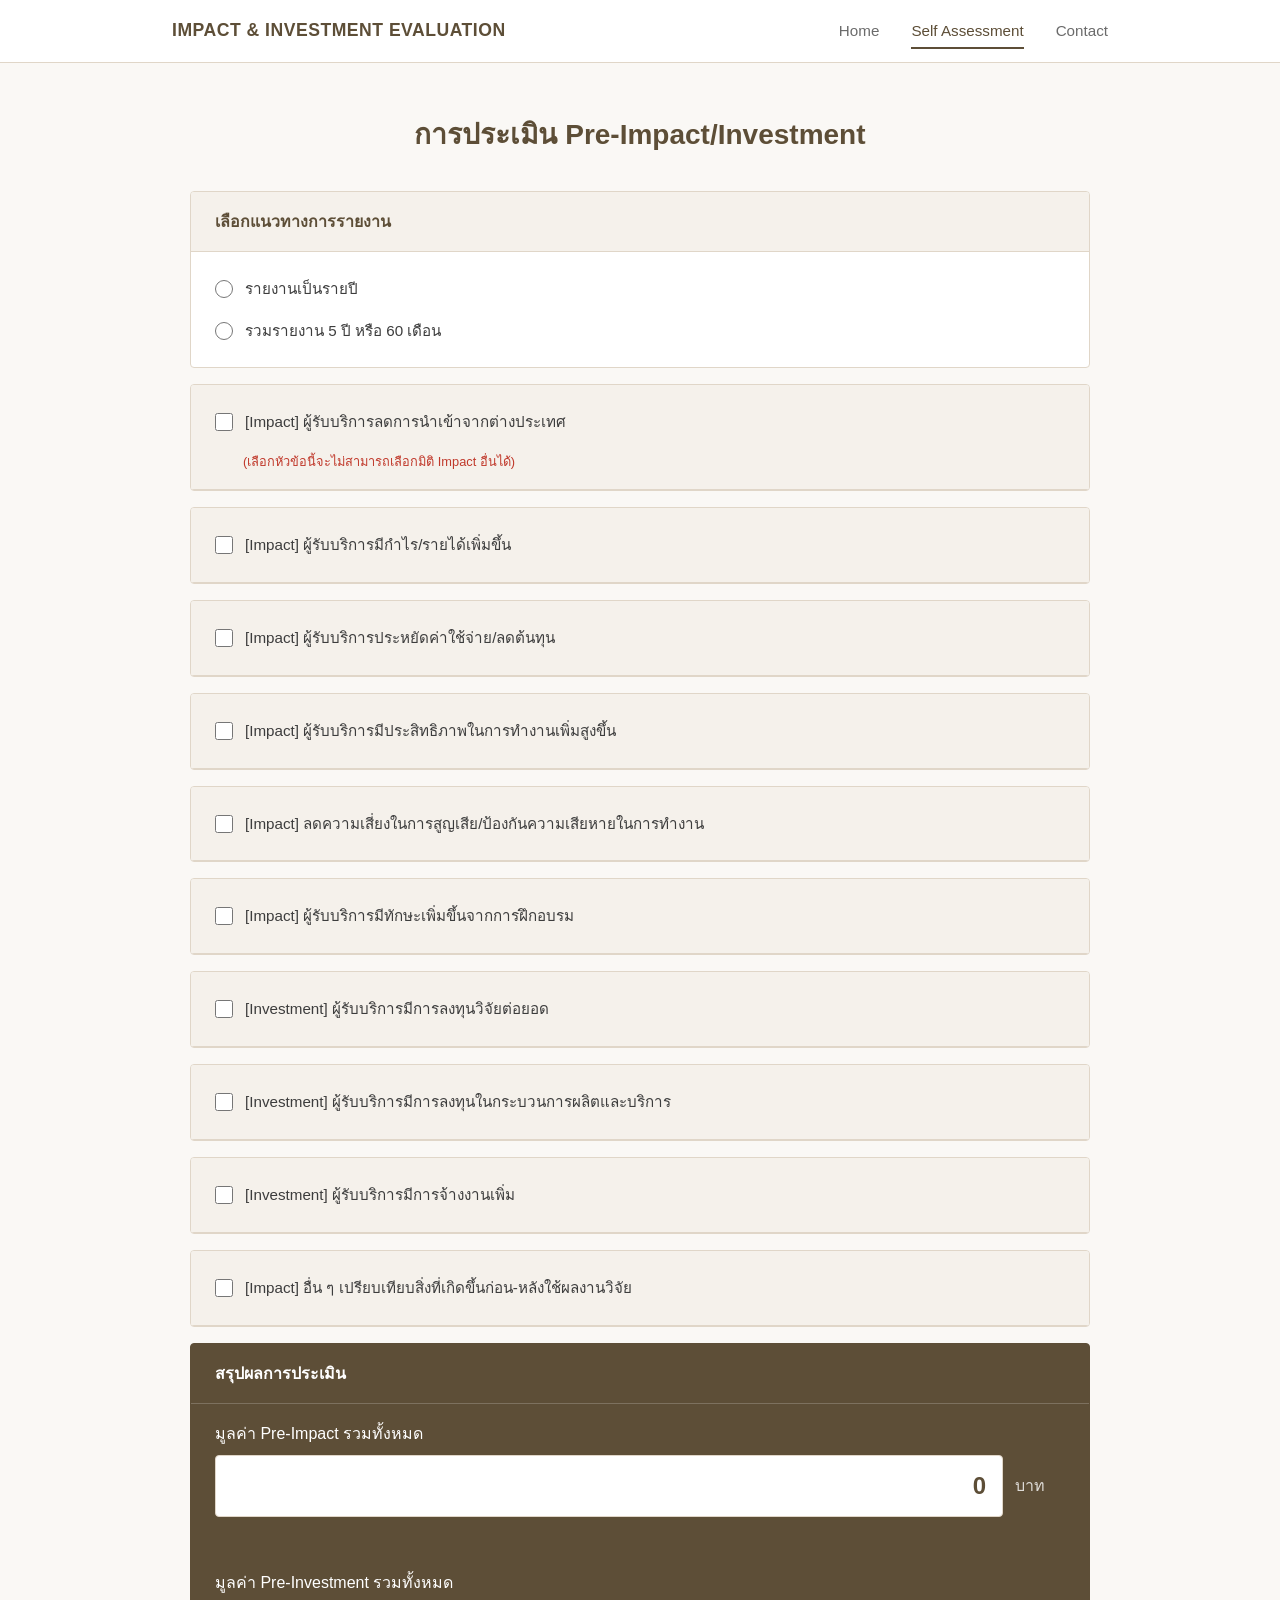
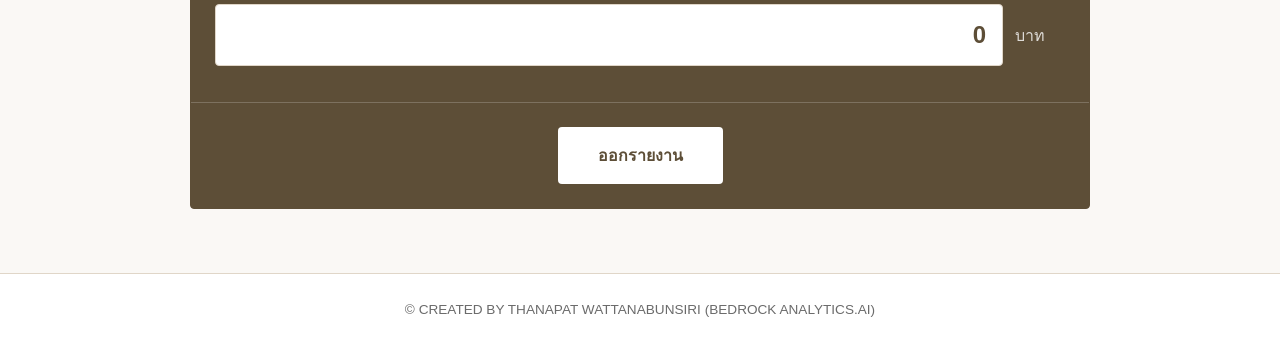
==== commit 23351e86: "fix: update text" ====
--- a/calculator.html
+++ b/calculator.html
@@ -3,7 +3,7 @@
 <head>
     <meta charset="UTF-8">
     <meta name="viewport" content="width=device-width, initial-scale=1.0">
-    <title>การประเมิน Pre-Impact/Investment</title>
+    <title>IMPACT & INVESTMENT EVALUATION</title>
     <link rel="stylesheet" href="css/style.css">
     <link rel="stylesheet" href="css/calculator.css">
 </head>
@@ -49,7 +49,7 @@
                     <div class="section-header">
                         <label class="checkbox-label main-checkbox">
                             <input type="checkbox" id="sectionB" onchange="toggleSection('B'); toggleExclusive('B')">
-                            <span>ผู้รับบริการลดการนำเข้าจากต่างประเทศ</span>
+                            <span>[Impact] ผู้รับบริการลดการนำเข้าจากต่างประเทศ</span>
                         </label>
                         <span class="note">(เลือกหัวข้อนี้จะไม่สามารถเลือกมิติ Impact อื่นได้)</span>
                     </div>
@@ -134,7 +134,7 @@
                     <div class="section-header">
                         <label class="checkbox-label main-checkbox">
                             <input type="checkbox" id="sectionC" onchange="toggleSection('C')">
-                            <span>ผู้รับบริการมีกำไร/รายได้เพิ่มขึ้น</span>
+                            <span>[Impact] ผู้รับบริการมีกำไร/รายได้เพิ่มขึ้น</span>
                         </label>
                     </div>
                     <div class="section-content" id="contentC" style="display: none;">
@@ -218,7 +218,7 @@
                     <div class="section-header">
                         <label class="checkbox-label main-checkbox">
                             <input type="checkbox" id="sectionD" onchange="toggleSection('D')">
-                            <span>ผู้รับบริการประหยัดค่าใช้จ่าย/ลดต้นทุน</span>
+                            <span>[Impact] ผู้รับบริการประหยัดค่าใช้จ่าย/ลดต้นทุน</span>
                         </label>
                     </div>
                     <div class="section-content" id="contentD" style="display: none;">
@@ -288,7 +288,7 @@
                     <div class="section-header">
                         <label class="checkbox-label main-checkbox">
                             <input type="checkbox" id="sectionE" onchange="toggleSection('E')">
-                            <span>ผู้รับบริการมีประสิทธิภาพในการทำงานเพิ่มสูงขึ้น</span>
+                            <span>[Impact] ผู้รับบริการมีประสิทธิภาพในการทำงานเพิ่มสูงขึ้น</span>
                         </label>
                     </div>
                     <div class="section-content" id="contentE" style="display: none;">
@@ -400,7 +400,7 @@
                     <div class="section-header">
                         <label class="checkbox-label main-checkbox">
                             <input type="checkbox" id="sectionF" onchange="toggleSection('F')">
-                            <span>ลดความเสี่ยงในการสูญเสีย/ป้องกันความเสียหายในการทำงาน</span>
+                            <span>[Impact] ลดความเสี่ยงในการสูญเสีย/ป้องกันความเสียหายในการทำงาน</span>
                         </label>
                     </div>
                     <div class="section-content" id="contentF" style="display: none;">
@@ -470,7 +470,7 @@
                     <div class="section-header">
                         <label class="checkbox-label main-checkbox">
                             <input type="checkbox" id="sectionG" onchange="toggleSection('G')">
-                            <span>ผู้รับบริการมีทักษะเพิ่มขึ้นจากการฝึกอบรม</span>
+                            <span>[Impact] ผู้รับบริการมีทักษะเพิ่มขึ้นจากการฝึกอบรม</span>
                         </label>
                     </div>
                     <div class="section-content" id="contentG" style="display: none;">
@@ -533,7 +533,7 @@
                     <div class="section-header">
                         <label class="checkbox-label main-checkbox">
                             <input type="checkbox" id="sectionH" onchange="toggleSection('H')">
-                            <span>ผู้รับบริการมีการลงทุนวิจัยต่อยอด</span>
+                            <span>[Investment] ผู้รับบริการมีการลงทุนวิจัยต่อยอด</span>
                         </label>
                     </div>
                     <div class="section-content" id="contentH" style="display: none;">
@@ -589,7 +589,7 @@
                     <div class="section-header">
                         <label class="checkbox-label main-checkbox">
                             <input type="checkbox" id="sectionI" onchange="toggleSection('I')">
-                            <span>ผู้รับบริการมีการลงทุนในกระบวนการผลิตและบริการ</span>
+                            <span>[Investment] ผู้รับบริการมีการลงทุนในกระบวนการผลิตและบริการ</span>
                         </label>
                     </div>
                     <div class="section-content" id="contentI" style="display: none;">
@@ -645,7 +645,7 @@
                     <div class="section-header">
                         <label class="checkbox-label main-checkbox">
                             <input type="checkbox" id="sectionJ" onchange="toggleSection('J')">
-                            <span>ผู้รับบริการมีการจ้างงานเพิ่ม</span>
+                            <span>[Investment] ผู้รับบริการมีการจ้างงานเพิ่ม</span>
                         </label>
                     </div>
                     <div class="section-content" id="contentJ" style="display: none;">
@@ -708,7 +708,7 @@
                     <div class="section-header">
                         <label class="checkbox-label main-checkbox">
                             <input type="checkbox" id="sectionK" onchange="toggleSection('K')">
-                            <span>อื่น ๆ เปรียบเทียบสิ่งที่เกิดขึ้นก่อน-หลังใช้ผลงานวิจัย</span>
+                            <span>[Impact] อื่น ๆ เปรียบเทียบสิ่งที่เกิดขึ้นก่อน-หลังใช้ผลงานวิจัย</span>
                         </label>
                     </div>
                     <div class="section-content" id="contentK" style="display: none;">
--- a/css/style.css
+++ b/css/style.css
@@ -74,7 +74,7 @@
 nav a:hover,
 nav a.active {
     color: var(--primary-color);
-    border-bottom-color: var(--accent-color);
+    border-bottom-color: var(--primary-color);
 }
 
 /* Mobile menu button */
@@ -131,14 +131,28 @@
 .feature-card {
     background: var(--white);
     padding: 2rem;
-    border-radius: 4px;
+    border-radius: 12px;
     text-align: center;
     border: 1px solid var(--border-color);
-    transition: border-color 0.2s ease;
+    transition: all 0.3s ease;
+    position: relative;
+    overflow: hidden;
+}
+
+.feature-card::before {
+    content: '';
+    position: absolute;
+    top: 0;
+    left: 0;
+    width: 4px;
+    height: 100%;
+    background: linear-gradient(180deg, var(--primary-color), var(--secondary-color));
 }
 
 .feature-card:hover {
     border-color: var(--secondary-color);
+    box-shadow: 0 8px 30px rgba(93, 78, 55, 0.12);
+    transform: translateY(-2px);
 }
 
 .feature-card .icon {
@@ -166,8 +180,20 @@
     margin: 0 auto;
     background: var(--white);
     padding: 2.5rem;
-    border-radius: 4px;
-    border: 1px solid var(--border-color);
+    border-radius: 12px;
+    border: 1px solid var(--border-color);
+    position: relative;
+    overflow: hidden;
+}
+
+.calculator-container::before {
+    content: '';
+    position: absolute;
+    top: 0;
+    left: 0;
+    width: 4px;
+    height: 100%;
+    background: linear-gradient(180deg, var(--primary-color), var(--secondary-color));
 }
 
 .calculator-container h1 {
@@ -244,7 +270,7 @@
     padding: 1.5rem;
     background-color: var(--cream);
     border-radius: 4px;
-    border-left: 3px solid var(--accent-color);
+    border-left: 3px solid var(--primary-color);
     display: none;
 }
 
@@ -269,8 +295,20 @@
 .manual-container {
     background: var(--white);
     padding: 2.5rem;
-    border-radius: 4px;
-    border: 1px solid var(--border-color);
+    border-radius: 12px;
+    border: 1px solid var(--border-color);
+    position: relative;
+    overflow: hidden;
+}
+
+.manual-container::before {
+    content: '';
+    position: absolute;
+    top: 0;
+    left: 0;
+    width: 4px;
+    height: 100%;
+    background: linear-gradient(180deg, var(--primary-color), var(--secondary-color));
 }
 
 .manual-container h1 {
@@ -310,10 +348,11 @@
     border-radius: 4px;
     padding: 1rem 1.25rem;
     margin-top: 1rem;
+    border-left: 3px solid var(--primary-color);
 }
 
 .note-box strong {
-    color: var(--secondary-color);
+    color: var(--primary-color);
 }
 
 /* ===== Footer ===== */
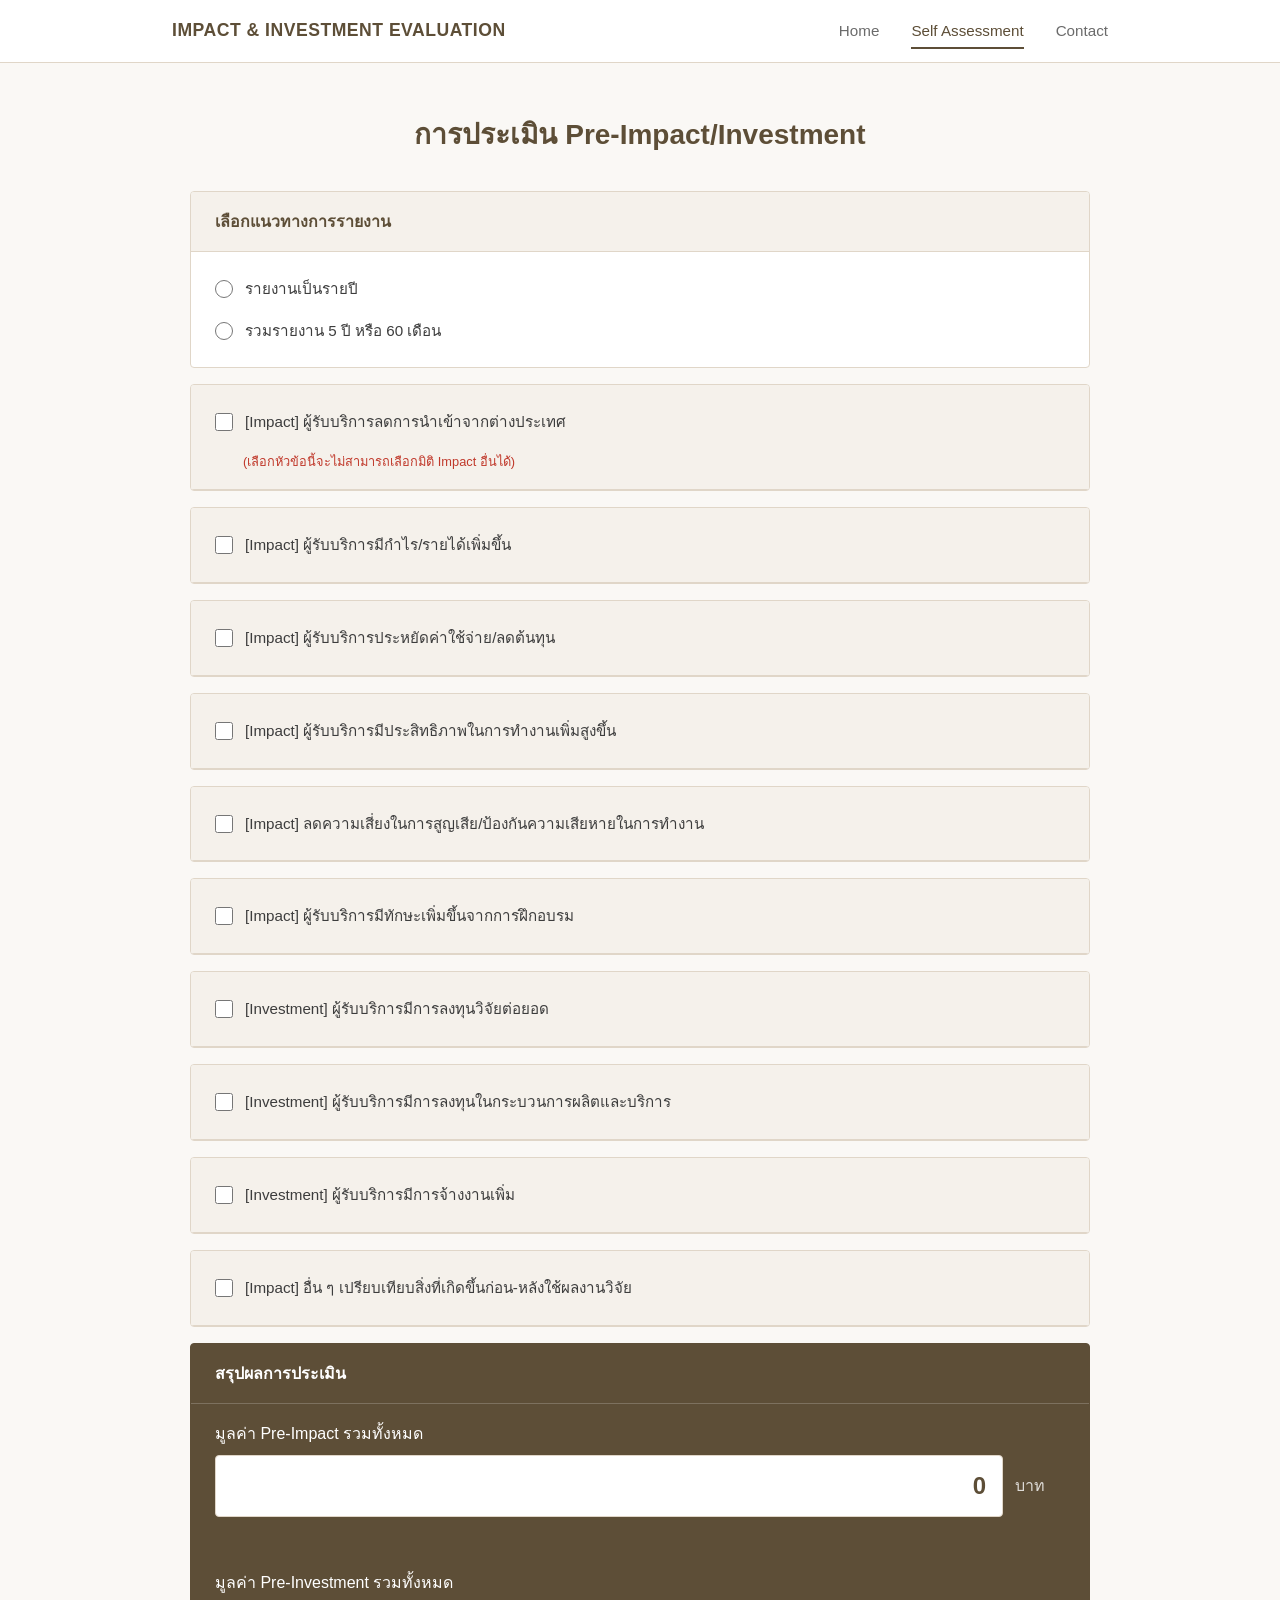
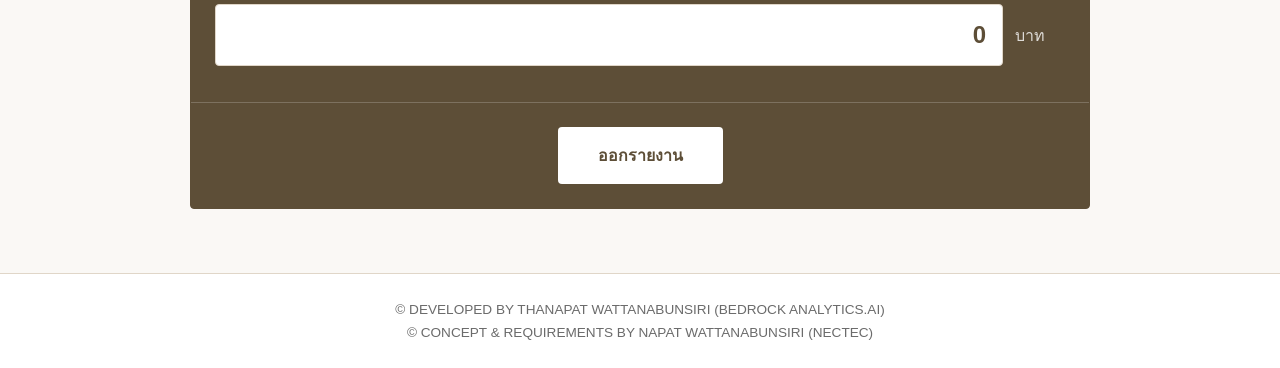
==== commit 23d717d9: "fix: update footer" ====
--- a/calculator.html
+++ b/calculator.html
@@ -801,7 +801,8 @@
     </div>
 
     <footer>
-        <p>© CREATED BY THANAPAT WATTANABUNSIRI (BEDROCK ANALYTICS.AI)</p>
+        <p>© DEVELOPED BY THANAPAT WATTANABUNSIRI (BEDROCK ANALYTICS.AI)</p>
+        <p>© CONCEPT & REQUIREMENTS BY NAPAT WATTANABUNSIRI (NECTEC)</p>
     </footer>
 
     <script src="js/calculator.js"></script>
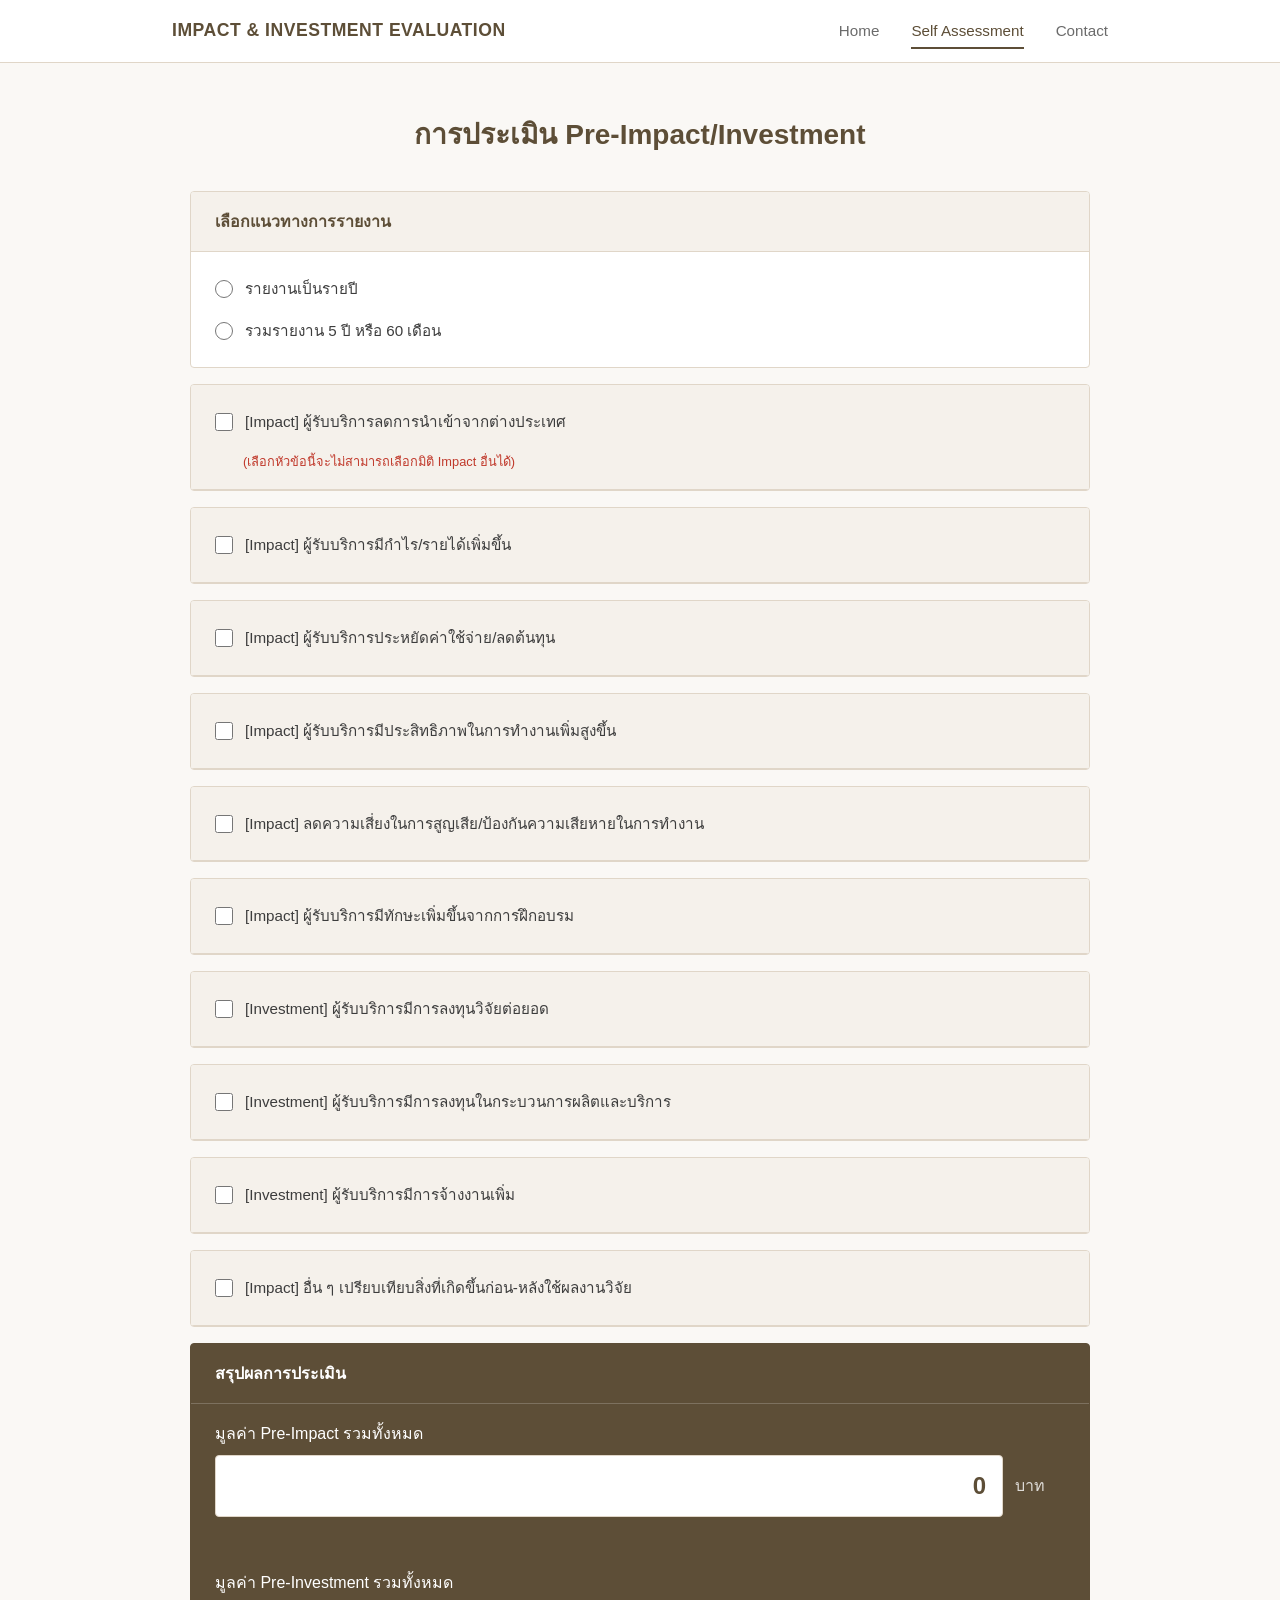
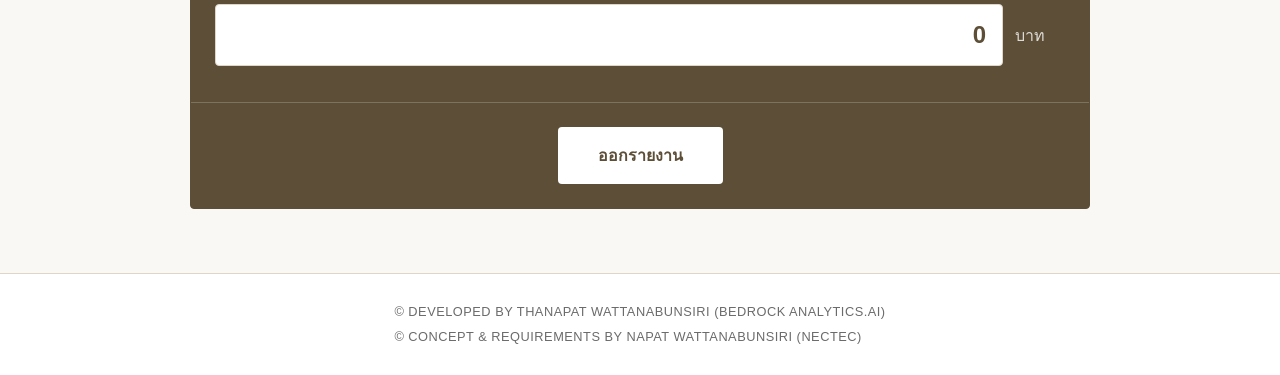
==== commit 8f3f62d2: "fix" ====
--- a/calculator.html
+++ b/calculator.html
@@ -801,8 +801,10 @@
     </div>
 
     <footer>
-        <p>© DEVELOPED BY THANAPAT WATTANABUNSIRI (BEDROCK ANALYTICS.AI)</p>
-        <p>© CONCEPT & REQUIREMENTS BY NAPAT WATTANABUNSIRI (NECTEC)</p>
+        <div class="footer-content">
+            <p>© DEVELOPED BY THANAPAT WATTANABUNSIRI (BEDROCK ANALYTICS.AI)</p>
+            <p>© CONCEPT & REQUIREMENTS BY NAPAT WATTANABUNSIRI (NECTEC)</p>
+        </div>
     </footer>
 
     <script src="js/calculator.js"></script>
--- a/css/style.css
+++ b/css/style.css
@@ -359,14 +359,22 @@
 footer {
     background-color: var(--white);
     border-top: 1px solid var(--border-color);
-    text-align: center;
-    padding: 1.5rem;
+    display: flex;
+    justify-content: center;
+    padding: 1.5rem 2rem;
     margin-top: auto;
+}
+
+.footer-content {
+    display: inline-block;
+    text-align: left;
 }
 
 footer p {
     color: var(--text-light);
-    font-size: 0.85rem;
+    font-size: 0.8rem;
+    margin: 0.2rem 0;
+    letter-spacing: 0.5px;
 }
 
 /* ===== Responsive Design ===== */
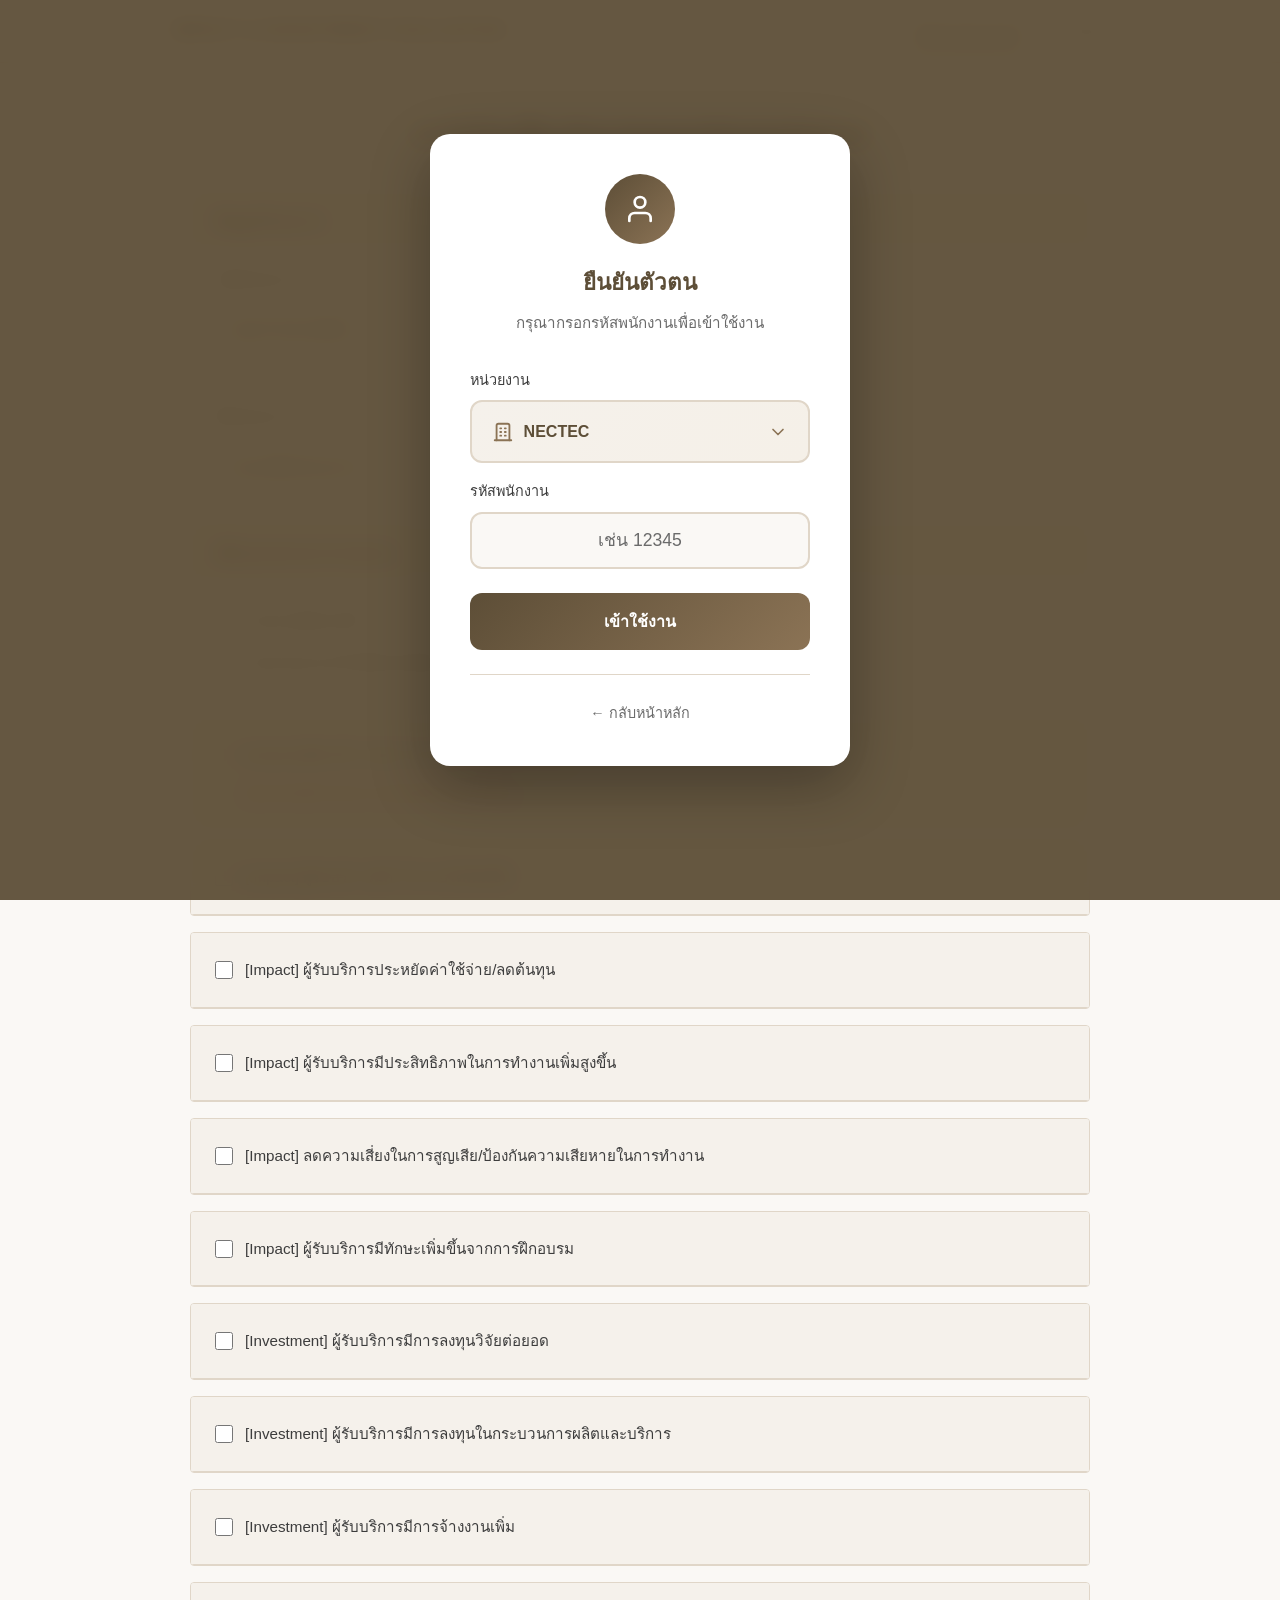
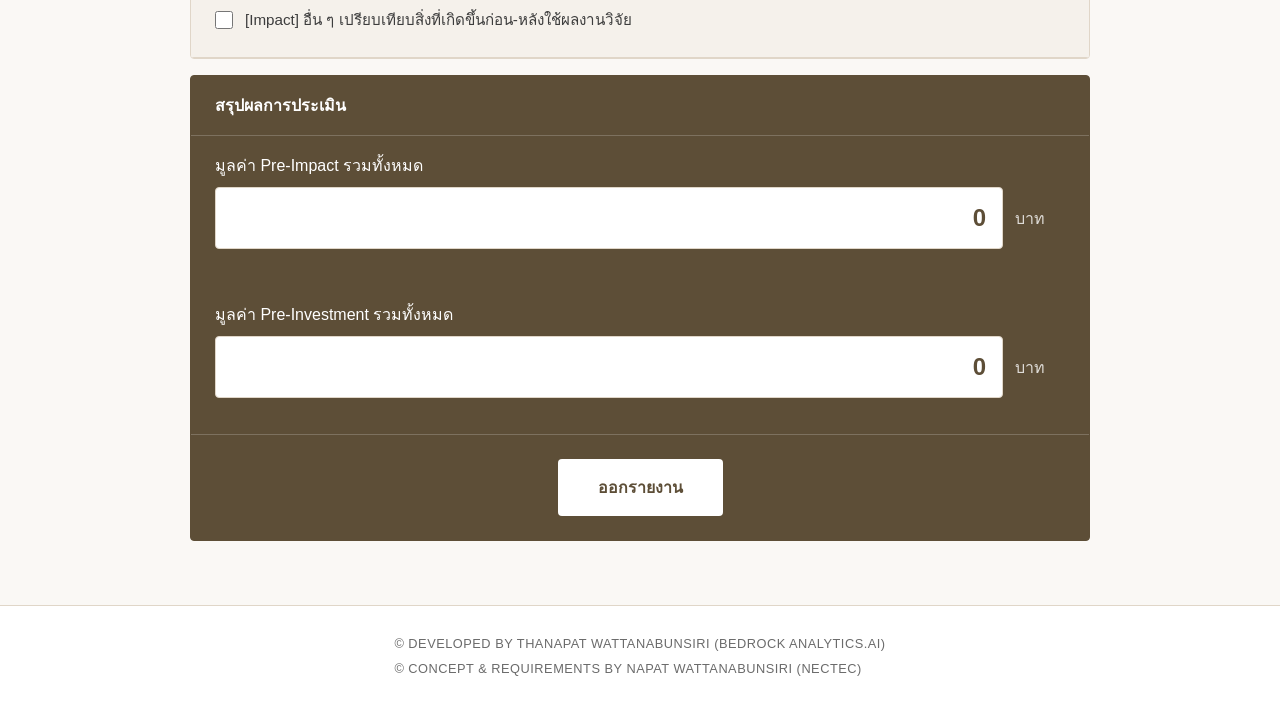
==== commit 47f6f8a5: "feat: Add organization dropdown and improve auth UI - Add custom styled dropdown for organization se" ====
--- a/calculator.html
+++ b/calculator.html
@@ -6,8 +6,103 @@
     <title>IMPACT & INVESTMENT EVALUATION</title>
     <link rel="stylesheet" href="css/style.css">
     <link rel="stylesheet" href="css/calculator.css">
+    <link rel="stylesheet" href="css/auth.css">
 </head>
 <body>
+    <!-- Authentication Overlay -->
+    <div class="auth-overlay" id="authOverlay">
+        <div class="auth-modal">
+            <div class="auth-header">
+                <div class="auth-icon">
+                    <svg xmlns="http://www.w3.org/2000/svg" width="32" height="32" viewBox="0 0 24 24" fill="none" stroke="currentColor" stroke-width="2" stroke-linecap="round" stroke-linejoin="round">
+                        <path d="M20 21v-2a4 4 0 0 0-4-4H8a4 4 0 0 0-4 4v2"></path>
+                        <circle cx="12" cy="7" r="4"></circle>
+                    </svg>
+                </div>
+                <h2>ยืนยันตัวตน</h2>
+                <p>กรุณากรอกรหัสพนักงานเพื่อเข้าใช้งาน</p>
+            </div>
+            <form class="auth-form" onsubmit="authSystem.handleAuthSubmit(event)">
+                <div class="auth-input-group">
+                    <label>หน่วยงาน</label>
+                    <div class="custom-select-wrapper">
+                        <select id="organization" class="hidden-select">
+                            <option value="NECTEC">NECTEC</option>
+                        </select>
+                        <div class="custom-select" id="customSelect">
+                            <div class="custom-select-trigger">
+                                <div class="selected-content">
+                                    <svg class="org-icon" xmlns="http://www.w3.org/2000/svg" viewBox="0 0 24 24" fill="none" stroke="currentColor" stroke-width="2" stroke-linecap="round" stroke-linejoin="round">
+                                        <path d="M3 21h18"></path>
+                                        <path d="M9 8h1"></path>
+                                        <path d="M9 12h1"></path>
+                                        <path d="M9 16h1"></path>
+                                        <path d="M14 8h1"></path>
+                                        <path d="M14 12h1"></path>
+                                        <path d="M14 16h1"></path>
+                                        <path d="M5 21V5a2 2 0 0 1 2-2h10a2 2 0 0 1 2 2v16"></path>
+                                    </svg>
+                                    <span id="selectedText">NECTEC</span>
+                                </div>
+                                <svg class="icon" xmlns="http://www.w3.org/2000/svg" viewBox="0 0 24 24" fill="none" stroke="currentColor" stroke-width="2" stroke-linecap="round" stroke-linejoin="round">
+                                    <polyline points="6 9 12 15 18 9"></polyline>
+                                </svg>
+                            </div>
+                            <div class="custom-options">
+                                <div class="custom-option selected" data-value="NECTEC">
+                                    <svg class="check-icon" xmlns="http://www.w3.org/2000/svg" viewBox="0 0 24 24" fill="none" stroke="currentColor" stroke-width="3" stroke-linecap="round" stroke-linejoin="round">
+                                        <polyline points="20 6 9 17 4 12"></polyline>
+                                    </svg>
+                                    <span>NECTEC</span>
+                                </div>
+                                <!-- เพิ่มหน่วยงานอื่นได้ที่นี่ -->
+                            </div>
+                        </div>
+                    </div>
+                </div>
+                <div class="auth-input-group">
+                    <label for="employeeId">รหัสพนักงาน</label>
+                    <input type="text" id="employeeId" placeholder="เช่น 12345" autocomplete="off">
+                </div>
+                <div class="auth-error" id="authError"></div>
+                <button type="submit" class="auth-btn">เข้าใช้งาน</button>
+            </form>
+            <div class="auth-footer">
+                <a href="index.html">← กลับหน้าหลัก</a>
+            </div>
+        </div>
+    </div>
+
+    <!-- Checklist Required Overlay -->
+    <div class="auth-overlay hidden" id="checklistRequiredOverlay">
+        <div class="auth-modal">
+            <div class="auth-header">
+                <div class="auth-icon" style="background: linear-gradient(135deg, #e67e22, #d35400);">
+                    <svg xmlns="http://www.w3.org/2000/svg" width="32" height="32" viewBox="0 0 24 24" fill="none" stroke="currentColor" stroke-width="2" stroke-linecap="round" stroke-linejoin="round">
+                        <path d="M9 11l3 3L22 4"></path>
+                        <path d="M21 12v7a2 2 0 0 1-2 2H5a2 2 0 0 1-2-2V5a2 2 0 0 1 2-2h11"></path>
+                    </svg>
+                </div>
+                <h2>กรุณาทำ Checklist ก่อน</h2>
+                <p>คุณต้องทำ Checklist ให้เรียบร้อยก่อนจึงจะสามารถใช้เครื่องคำนวณได้</p>
+            </div>
+            <div style="display: flex; flex-direction: column; gap: 0.75rem;">
+                <a href="checklist.html" class="auth-btn" style="text-align: center; text-decoration: none;">
+                    ไปทำ Checklist
+                </a>
+                <a href="index.html" style="text-align: center; color: var(--text-light); text-decoration: none; font-size: 0.9rem;">
+                    ← กลับหน้าหลัก
+                </a>
+            </div>
+        </div>
+    </div>
+
+    <!-- User Info Bar -->
+    <div class="user-info-bar hidden" id="userInfoBar">
+        <span class="user-id">หน่วยงาน: <strong id="userOrgDisplay"></strong> | รหัสพนักงาน: <strong id="userIdDisplay"></strong></span>
+        <button class="btn-logout" onclick="authSystem.logout()">ออกจากระบบ</button>
+    </div>
+
     <header>
         <div class="header-container">
             <div class="logo">
@@ -29,6 +124,23 @@
             <h1>การประเมิน Pre-Impact/Investment</h1>
 
             <form id="impactForm">
+                <!-- Project Info -->
+                <section class="form-section project-info">
+                    <h2>ข้อมูลโครงการ</h2>
+                    <div class="form-row">
+                        <label for="projectId">รหัสโครงการ <span class="required">*</span></label>
+                        <div class="input-group">
+                            <input type="text" id="projectId" placeholder="เช่น P-12-12345" required>
+                        </div>
+                    </div>
+                    <div class="form-row">
+                        <label for="projectName">ชื่อโครงการ <span class="required">*</span></label>
+                        <div class="input-group">
+                            <input type="text" id="projectName" placeholder="กรอกชื่อโครงการ" required>
+                        </div>
+                    </div>
+                </section>
+
                 <!-- Section A -->
                 <section class="form-section">
                     <h2>เลือกแนวทางการรายงาน</h2>
@@ -807,6 +919,7 @@
         </div>
     </footer>
 
+    <script src="js/auth.js"></script>
     <script src="js/calculator.js"></script>
     <script src="js/main.js"></script>
 </body>
--- a/css/calculator.css
+++ b/css/calculator.css
@@ -10,6 +10,46 @@
     margin-bottom: 2rem;
     font-size: 1.75rem;
     font-weight: 600;
+}
+
+/* Project Info Section */
+.project-info {
+    border-left: 4px solid var(--primary-color);
+}
+
+.project-info .form-row {
+    padding: 1rem 1.5rem;
+    border-bottom: 1px solid var(--border-color);
+}
+
+.project-info .form-row:last-child {
+    border-bottom: none;
+}
+
+.project-info label {
+    display: block;
+    margin-bottom: 0.5rem;
+    font-weight: 500;
+    color: var(--text-color);
+}
+
+.project-info input[type="text"] {
+    width: 100%;
+    padding: 0.75rem 1rem;
+    border: 1px solid var(--border-color);
+    border-radius: 8px;
+    font-size: 1rem;
+    transition: all 0.2s ease;
+}
+
+.project-info input[type="text"]:focus {
+    outline: none;
+    border-color: var(--primary-color);
+    box-shadow: 0 0 0 3px rgba(93, 78, 55, 0.1);
+}
+
+.required {
+    color: #c0392b;
 }
 
 /* Form Sections */
@@ -376,6 +416,14 @@
     font-weight: 600;
 }
 
+.report-section.project-info-report {
+    border: 2px solid var(--primary-color);
+}
+
+.report-section.project-info-report h3 {
+    background: var(--primary-color);
+}
+
 .report-section-content {
     padding: 1rem 1.25rem;
 }
--- a/css/auth.css
+++ b/css/auth.css
@@ -0,0 +1,380 @@
+/* Authentication Overlay */
+.auth-overlay {
+    position: fixed;
+    top: 0;
+    left: 0;
+    width: 100%;
+    height: 100%;
+    background: rgba(93, 78, 55, 0.95);
+    display: flex;
+    align-items: center;
+    justify-content: center;
+    z-index: 9999;
+    backdrop-filter: blur(10px);
+}
+
+.auth-overlay.hidden {
+    display: none;
+}
+
+.auth-modal {
+    background: var(--white);
+    border-radius: 20px;
+    padding: 2.5rem;
+    max-width: 420px;
+    width: 90%;
+    box-shadow: 0 20px 60px rgba(0, 0, 0, 0.3);
+    animation: modalSlideIn 0.4s ease;
+}
+
+@keyframes modalSlideIn {
+    from {
+        opacity: 0;
+        transform: translateY(-30px) scale(0.95);
+    }
+    to {
+        opacity: 1;
+        transform: translateY(0) scale(1);
+    }
+}
+
+.auth-header {
+    text-align: center;
+    margin-bottom: 2rem;
+}
+
+.auth-icon {
+    width: 70px;
+    height: 70px;
+    background: linear-gradient(135deg, var(--primary-color), var(--secondary-color));
+    border-radius: 50%;
+    display: flex;
+    align-items: center;
+    justify-content: center;
+    margin: 0 auto 1.25rem;
+    color: var(--white);
+}
+
+.auth-header h2 {
+    color: var(--primary-color);
+    font-size: 1.4rem;
+    font-weight: 600;
+    margin: 0 0 0.5rem 0;
+}
+
+.auth-header p {
+    color: var(--text-light);
+    font-size: 0.95rem;
+    margin: 0;
+}
+
+.auth-form {
+    display: flex;
+    flex-direction: column;
+    gap: 1rem;
+}
+
+.auth-input-group {
+    position: relative;
+}
+
+.auth-input-group label {
+    display: block;
+    color: var(--text-color);
+    font-size: 0.9rem;
+    font-weight: 500;
+    margin-bottom: 0.5rem;
+}
+
+.auth-input-group input {
+    width: 100%;
+    padding: 1rem 1.25rem;
+    border: 2px solid var(--border-color);
+    border-radius: 12px;
+    font-size: 1.1rem;
+    letter-spacing: 2px;
+    text-align: center;
+    transition: all 0.3s ease;
+    background: var(--bg-color);
+}
+
+.auth-input-group input:focus {
+    outline: none;
+    border-color: var(--primary-color);
+    background: var(--white);
+    box-shadow: 0 0 0 4px rgba(93, 78, 55, 0.1);
+}
+
+.auth-input-group input::placeholder {
+    letter-spacing: normal;
+    color: var(--text-light);
+}
+
+/* Custom Dropdown */
+.custom-select-wrapper {
+    position: relative;
+    width: 100%;
+}
+
+.custom-select {
+    position: relative;
+    width: 100%;
+}
+
+.custom-select-trigger {
+    width: 100%;
+    padding: 1rem 1.25rem;
+    border: 2px solid var(--border-color);
+    border-radius: 12px;
+    font-size: 1rem;
+    font-weight: 600;
+    background: linear-gradient(135deg, var(--cream) 0%, #f5f0e8 100%);
+    color: var(--primary-color);
+    cursor: pointer;
+    transition: all 0.3s ease;
+    display: flex;
+    align-items: center;
+    justify-content: space-between;
+    gap: 0.75rem;
+}
+
+.custom-select-trigger .selected-content {
+    display: flex;
+    align-items: center;
+    gap: 0.6rem;
+}
+
+.custom-select-trigger .org-icon {
+    width: 22px;
+    height: 22px;
+    color: var(--secondary-color);
+}
+
+.custom-select-trigger:hover {
+    border-color: var(--secondary-color);
+    background: linear-gradient(135deg, #f5f0e8 0%, var(--cream) 100%);
+}
+
+.custom-select.open .custom-select-trigger {
+    border-color: var(--primary-color);
+    box-shadow: 0 0 0 4px rgba(93, 78, 55, 0.1);
+    border-bottom-left-radius: 0;
+    border-bottom-right-radius: 0;
+}
+
+.custom-select-trigger .icon {
+    width: 20px;
+    height: 20px;
+    transition: transform 0.3s ease;
+    color: var(--secondary-color);
+}
+
+.custom-select.open .custom-select-trigger .icon {
+    transform: rotate(180deg);
+}
+
+.custom-options {
+    position: absolute;
+    top: 100%;
+    left: 0;
+    right: 0;
+    background: var(--white);
+    border: 2px solid var(--primary-color);
+    border-top: none;
+    border-radius: 0 0 12px 12px;
+    overflow: hidden;
+    opacity: 0;
+    visibility: hidden;
+    transform: translateY(-10px);
+    transition: all 0.3s ease;
+    z-index: 100;
+    box-shadow: 0 10px 30px rgba(93, 78, 55, 0.15);
+}
+
+.custom-select.open .custom-options {
+    opacity: 1;
+    visibility: visible;
+    transform: translateY(0);
+}
+
+.custom-option {
+    padding: 1rem 1.25rem;
+    cursor: pointer;
+    transition: all 0.2s ease;
+    display: flex;
+    align-items: center;
+    gap: 0.6rem;
+    color: var(--text-color);
+    font-size: 1rem;
+    font-weight: 500;
+}
+
+.custom-option:hover {
+    background: var(--cream);
+    color: var(--primary-color);
+    padding-left: 1.5rem;
+}
+
+.custom-option.selected {
+    background: linear-gradient(135deg, var(--primary-color), var(--secondary-color));
+    color: var(--white);
+}
+
+.custom-option .check-icon {
+    width: 18px;
+    height: 18px;
+    min-width: 18px;
+    opacity: 0;
+    transition: all 0.2s ease;
+}
+
+.custom-option.selected .check-icon {
+    opacity: 1;
+}
+
+.custom-option:not(.selected) .check-icon {
+    width: 0;
+    min-width: 0;
+    margin-right: -0.6rem;
+}
+
+/* Hidden native select */
+.auth-input-group select.hidden-select {
+    position: absolute;
+    opacity: 0;
+    pointer-events: none;
+}
+
+.auth-error {
+    color: #c0392b;
+    font-size: 0.85rem;
+    text-align: center;
+    padding: 0.75rem;
+    background: #fdf2f2;
+    border-radius: 8px;
+    display: none;
+}
+
+.auth-error.show {
+    display: block;
+    animation: shake 0.4s ease;
+}
+
+@keyframes shake {
+    0%, 100% { transform: translateX(0); }
+    20%, 60% { transform: translateX(-5px); }
+    40%, 80% { transform: translateX(5px); }
+}
+
+.auth-btn {
+    width: 100%;
+    padding: 1rem;
+    background: linear-gradient(135deg, var(--primary-color), var(--secondary-color));
+    color: var(--white);
+    border: none;
+    border-radius: 12px;
+    font-size: 1rem;
+    font-weight: 600;
+    cursor: pointer;
+    transition: all 0.3s ease;
+    margin-top: 0.5rem;
+}
+
+.auth-btn:hover {
+    transform: translateY(-2px);
+    box-shadow: 0 8px 25px rgba(93, 78, 55, 0.3);
+}
+
+.auth-btn:active {
+    transform: translateY(0);
+}
+
+.auth-footer {
+    text-align: center;
+    margin-top: 1.5rem;
+    padding-top: 1.5rem;
+    border-top: 1px solid var(--border-color);
+}
+
+.auth-footer a {
+    color: var(--text-light);
+    text-decoration: none;
+    font-size: 0.9rem;
+    transition: color 0.2s ease;
+}
+
+.auth-footer a:hover {
+    color: var(--primary-color);
+}
+
+/* User Info Bar */
+.user-info-bar {
+    background: var(--cream);
+    padding: 0.5rem 1rem;
+    display: flex;
+    justify-content: flex-end;
+    align-items: center;
+    gap: 1rem;
+    border-bottom: 1px solid var(--border-color);
+}
+
+.user-info-bar.hidden {
+    display: none;
+}
+
+.user-id {
+    color: var(--text-color);
+    font-size: 0.85rem;
+}
+
+.user-id strong {
+    color: var(--primary-color);
+}
+
+.btn-logout {
+    padding: 0.4rem 0.75rem;
+    background: transparent;
+    color: var(--text-light);
+    border: 1px solid var(--border-color);
+    border-radius: 6px;
+    font-size: 0.8rem;
+    cursor: pointer;
+    transition: all 0.2s ease;
+}
+
+.btn-logout:hover {
+    background: var(--primary-color);
+    color: var(--white);
+    border-color: var(--primary-color);
+}
+
+/* Responsive */
+@media (max-width: 480px) {
+    .auth-modal {
+        padding: 2rem 1.5rem;
+    }
+
+    .auth-icon {
+        width: 60px;
+        height: 60px;
+    }
+
+    .auth-header h2 {
+        font-size: 1.2rem;
+    }
+
+    .auth-input-group input {
+        padding: 0.875rem 1rem;
+        font-size: 1rem;
+    }
+
+    .custom-select-trigger {
+        padding: 0.875rem 1rem;
+        font-size: 0.95rem;
+    }
+
+    .custom-option {
+        padding: 0.75rem 1rem;
+        font-size: 0.9rem;
+    }
+}
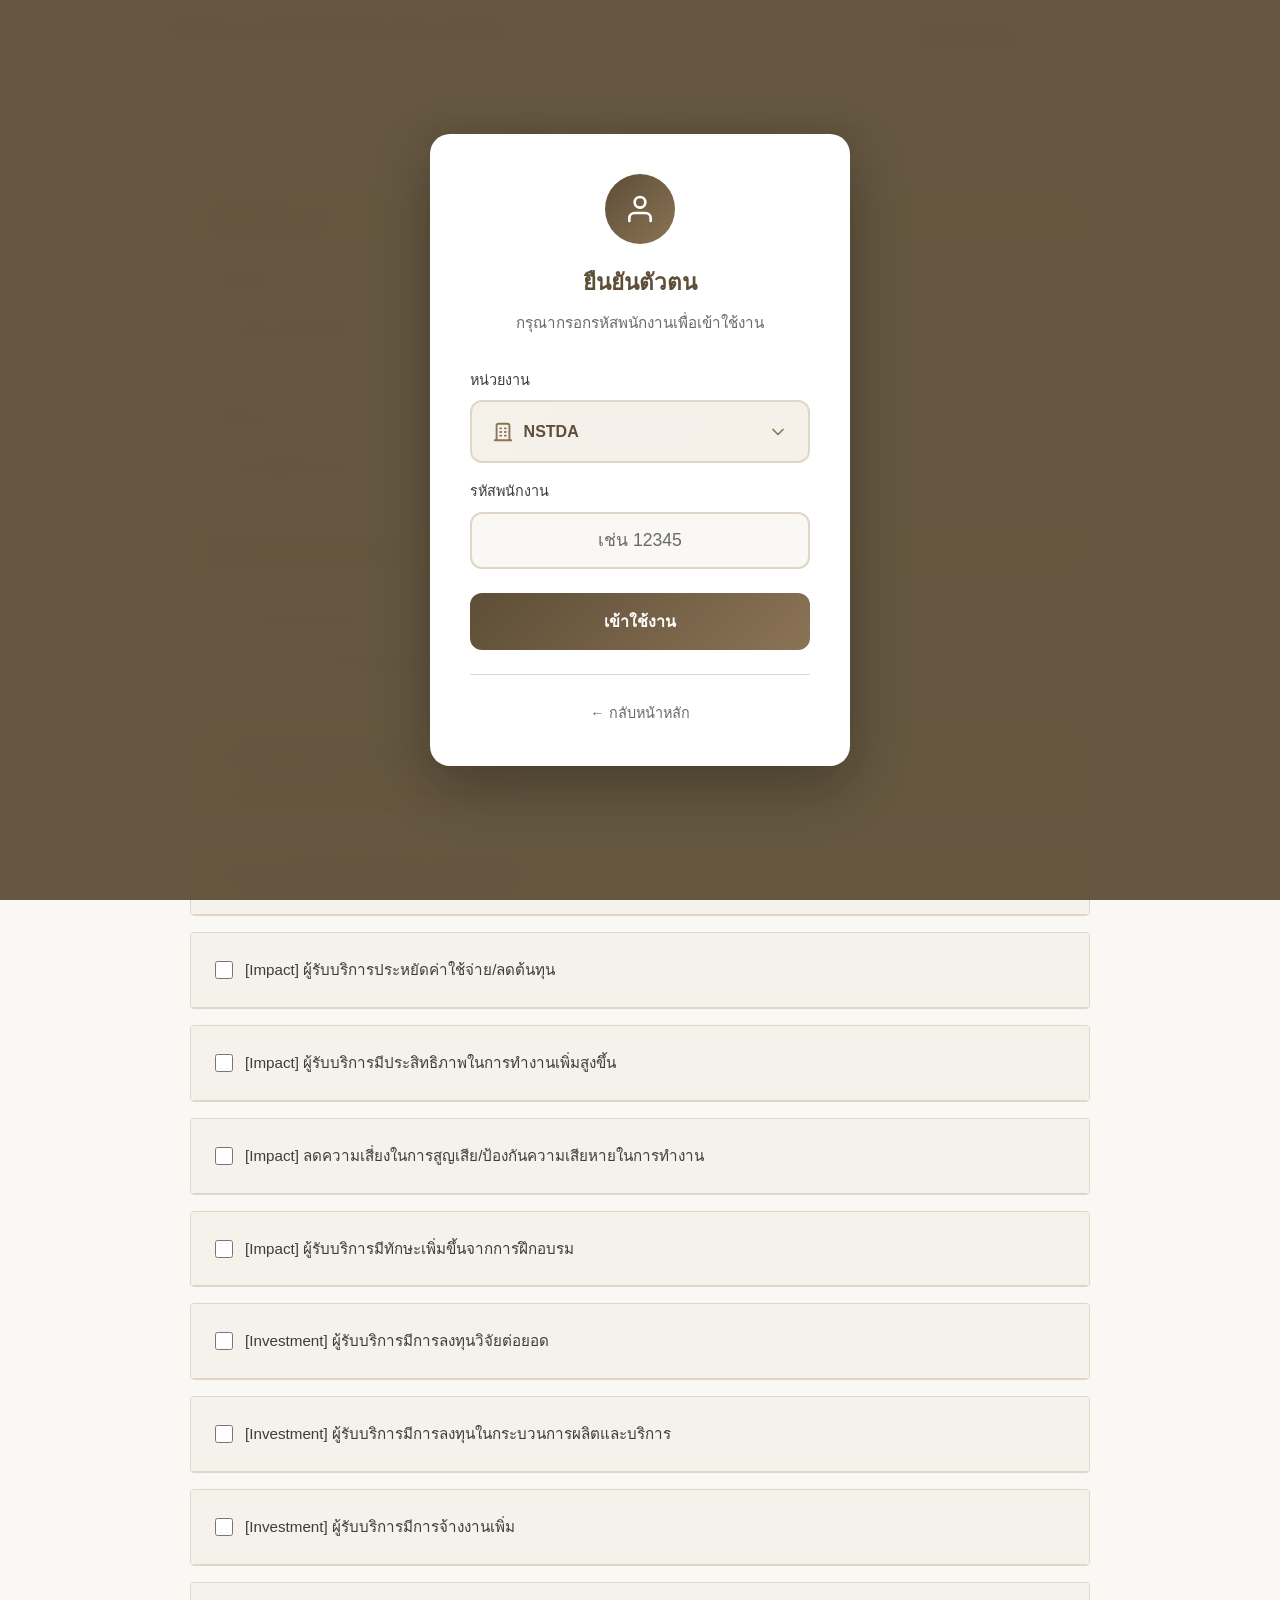
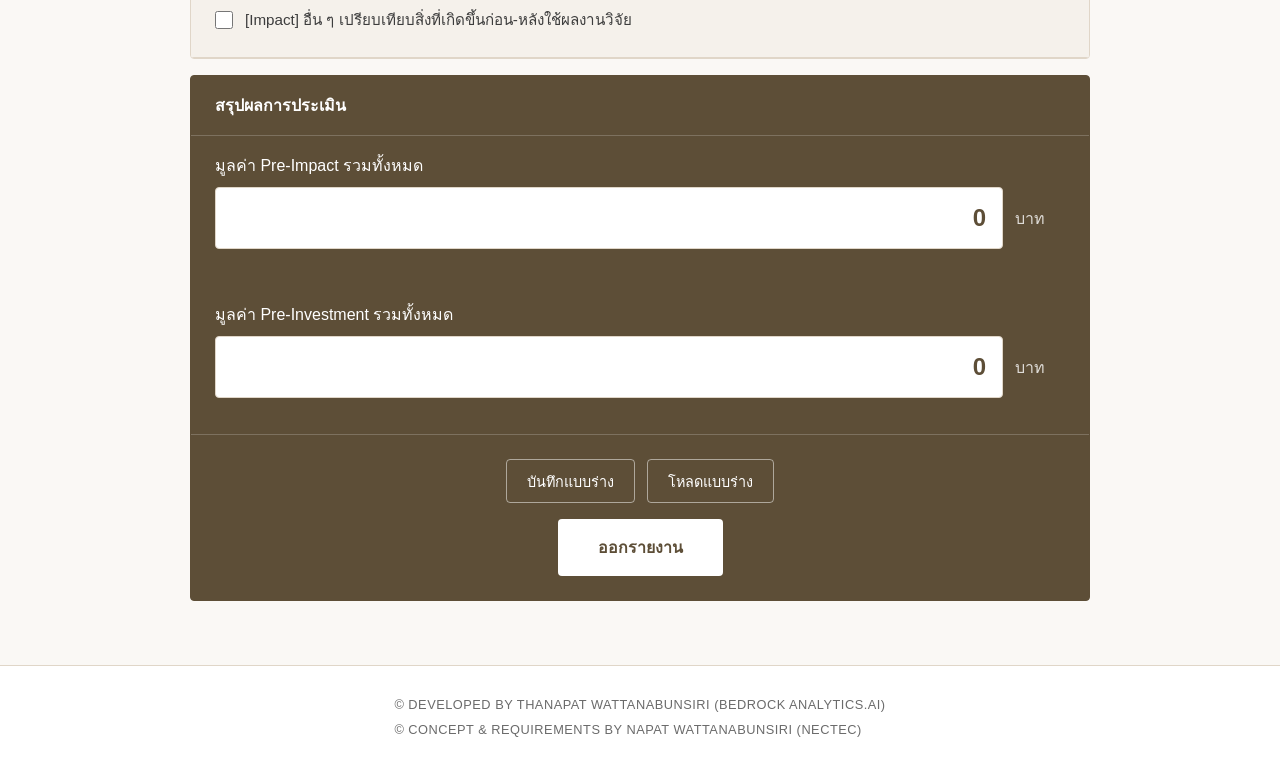
==== commit 517f4e14: "fix: update app" ====
--- a/calculator.html
+++ b/calculator.html
@@ -28,6 +28,7 @@
                     <div class="custom-select-wrapper">
                         <select id="organization" class="hidden-select">
                             <option value="NECTEC">NECTEC</option>
+                            <option value="Guest">Guest</option>
                         </select>
                         <div class="custom-select" id="customSelect">
                             <div class="custom-select-trigger">
@@ -42,25 +43,60 @@
                                         <path d="M14 16h1"></path>
                                         <path d="M5 21V5a2 2 0 0 1 2-2h10a2 2 0 0 1 2 2v16"></path>
                                     </svg>
-                                    <span id="selectedText">NECTEC</span>
+                                    <span id="selectedText">NSTDA</span>
                                 </div>
                                 <svg class="icon" xmlns="http://www.w3.org/2000/svg" viewBox="0 0 24 24" fill="none" stroke="currentColor" stroke-width="2" stroke-linecap="round" stroke-linejoin="round">
                                     <polyline points="6 9 12 15 18 9"></polyline>
                                 </svg>
                             </div>
                             <div class="custom-options">
-                                <div class="custom-option selected" data-value="NECTEC">
+                                <div class="custom-option selected" data-value="NSTDA">
+                                    <svg class="check-icon" xmlns="http://www.w3.org/2000/svg" viewBox="0 0 24 24" fill="none" stroke="currentColor" stroke-width="3" stroke-linecap="round" stroke-linejoin="round">
+                                        <polyline points="20 6 9 17 4 12"></polyline>
+                                    </svg>
+                                    <span>NSTDA</span>
+                                </div>
+                                <div class="custom-option" data-value="NECTEC">
                                     <svg class="check-icon" xmlns="http://www.w3.org/2000/svg" viewBox="0 0 24 24" fill="none" stroke="currentColor" stroke-width="3" stroke-linecap="round" stroke-linejoin="round">
                                         <polyline points="20 6 9 17 4 12"></polyline>
                                     </svg>
                                     <span>NECTEC</span>
                                 </div>
-                                <!-- เพิ่มหน่วยงานอื่นได้ที่นี่ -->
+                                <div class="custom-option" data-value="BIOTEC">
+                                    <svg class="check-icon" xmlns="http://www.w3.org/2000/svg" viewBox="0 0 24 24" fill="none" stroke="currentColor" stroke-width="3" stroke-linecap="round" stroke-linejoin="round">
+                                        <polyline points="20 6 9 17 4 12"></polyline>
+                                    </svg>
+                                    <span>BIOTEC</span>
+                                </div>
+                                <div class="custom-option" data-value="MTEC">
+                                    <svg class="check-icon" xmlns="http://www.w3.org/2000/svg" viewBox="0 0 24 24" fill="none" stroke="currentColor" stroke-width="3" stroke-linecap="round" stroke-linejoin="round">
+                                        <polyline points="20 6 9 17 4 12"></polyline>
+                                    </svg>
+                                    <span>MTEC</span>
+                                </div>
+                                <div class="custom-option" data-value="NANOTEC">
+                                    <svg class="check-icon" xmlns="http://www.w3.org/2000/svg" viewBox="0 0 24 24" fill="none" stroke="currentColor" stroke-width="3" stroke-linecap="round" stroke-linejoin="round">
+                                        <polyline points="20 6 9 17 4 12"></polyline>
+                                    </svg>
+                                    <span>NANOTEC</span>
+                                </div>
+                                <div class="custom-option" data-value="ENTEC">
+                                    <svg class="check-icon" xmlns="http://www.w3.org/2000/svg" viewBox="0 0 24 24" fill="none" stroke="currentColor" stroke-width="3" stroke-linecap="round" stroke-linejoin="round">
+                                        <polyline points="20 6 9 17 4 12"></polyline>
+                                    </svg>
+                                    <span>ENTEC</span>
+                                </div>
+                                <div class="custom-option" data-value="Guest">
+                                    <svg class="check-icon" xmlns="http://www.w3.org/2000/svg" viewBox="0 0 24 24" fill="none" stroke="currentColor" stroke-width="3" stroke-linecap="round" stroke-linejoin="round">
+                                        <polyline points="20 6 9 17 4 12"></polyline>
+                                    </svg>
+                                    <span>Guest</span>
+                                </div>
                             </div>
                         </div>
                     </div>
                 </div>
-                <div class="auth-input-group">
+                <div class="auth-input-group" id="employeeIdGroup">
                     <label for="employeeId">รหัสพนักงาน</label>
                     <input type="text" id="employeeId" placeholder="เช่น 12345" autocomplete="off">
                 </div>
@@ -889,6 +925,10 @@
                         </div>
                     </div>
                     <div class="report-btn-wrapper">
+                        <div class="draft-btn-group">
+                            <button type="button" class="btn-draft btn-draft-save" onclick="saveDraft()">บันทึกแบบร่าง</button>
+                            <button type="button" class="btn-draft btn-draft-load" onclick="showDraftList()">โหลดแบบร่าง</button>
+                        </div>
                         <button type="button" class="btn-report" onclick="generateReport()">ออกรายงาน</button>
                     </div>
                 </section>
@@ -912,6 +952,21 @@
         </div>
     </div>
 
+    <!-- Draft List Modal -->
+    <div id="draftModal" class="modal" style="display: none;">
+        <div class="modal-content draft-modal-content">
+            <div class="modal-header">
+                <h2>แบบร่างที่บันทึกไว้</h2>
+                <button class="modal-close" onclick="closeDraftModal()">&times;</button>
+            </div>
+            <div class="modal-body" id="draftListContent">
+            </div>
+            <div class="modal-footer">
+                <button class="btn-close" onclick="closeDraftModal()">ปิด</button>
+            </div>
+        </div>
+    </div>
+
     <footer>
         <div class="footer-content">
             <p>© DEVELOPED BY THANAPAT WATTANABUNSIRI (BEDROCK ANALYTICS.AI)</p>
--- a/css/style.css
+++ b/css/style.css
@@ -377,6 +377,74 @@
     letter-spacing: 0.5px;
 }
 
+/* ===== Simple Stats (Home Page) ===== */
+.simple-stats {
+    margin-top: 2rem;
+}
+
+.total-users-card {
+    background: linear-gradient(135deg, var(--primary-color), var(--secondary-color));
+    border-radius: 12px;
+    padding: 2rem;
+    display: flex;
+    align-items: center;
+    gap: 1.5rem;
+    color: var(--white);
+    box-shadow: 0 4px 20px rgba(93, 78, 55, 0.2);
+}
+
+.total-icon {
+    font-size: 3rem;
+    opacity: 0.9;
+}
+
+.total-info {
+    flex: 1;
+}
+
+.total-number {
+    display: block;
+    font-size: 2.5rem;
+    font-weight: 700;
+    line-height: 1.2;
+}
+
+.total-label {
+    font-size: 1rem;
+    opacity: 0.9;
+}
+
+.view-more {
+    background: rgba(255, 255, 255, 0.2);
+    color: var(--white);
+    text-decoration: none;
+    padding: 0.75rem 1.25rem;
+    border-radius: 8px;
+    font-size: 0.9rem;
+    transition: all 0.2s ease;
+}
+
+.view-more:hover {
+    background: rgba(255, 255, 255, 0.3);
+}
+
+@media (max-width: 768px) {
+    .total-users-card {
+        flex-direction: column;
+        text-align: center;
+        gap: 1rem;
+    }
+
+    .total-number {
+        font-size: 2rem;
+    }
+
+    .view-more {
+        width: 100%;
+        text-align: center;
+    }
+}
+
 /* ===== Responsive Design ===== */
 @media (max-width: 768px) {
     .header-container {
--- a/css/calculator.css
+++ b/css/calculator.css
@@ -509,6 +509,126 @@
     font-size: 1.25rem;
 }
 
+/* Draft Buttons */
+.draft-btn-group {
+    display: flex;
+    justify-content: center;
+    gap: 0.75rem;
+    margin-bottom: 1rem;
+}
+
+.btn-draft {
+    background: transparent;
+    color: var(--white);
+    border: 1px solid rgba(255,255,255,0.5);
+    padding: 0.6rem 1.25rem;
+    font-size: 0.9rem;
+    font-weight: 500;
+    border-radius: 4px;
+    cursor: pointer;
+    transition: all 0.2s ease;
+}
+
+.btn-draft:hover {
+    background: rgba(255,255,255,0.15);
+    border-color: var(--white);
+}
+
+/* Draft Modal */
+.draft-modal-content {
+    max-width: 600px;
+}
+
+.draft-empty {
+    text-align: center;
+    padding: 2rem;
+    color: var(--text-light);
+    font-size: 0.95rem;
+}
+
+.draft-list {
+    display: flex;
+    flex-direction: column;
+    gap: 0.75rem;
+}
+
+.draft-item {
+    display: flex;
+    justify-content: space-between;
+    align-items: center;
+    padding: 1rem;
+    background: var(--bg-color);
+    border: 1px solid var(--border-color);
+    border-radius: 8px;
+    transition: border-color 0.2s ease;
+}
+
+.draft-item:hover {
+    border-color: var(--secondary-color);
+}
+
+.draft-item-info {
+    flex: 1;
+    min-width: 0;
+}
+
+.draft-item-title {
+    font-weight: 600;
+    color: var(--primary-color);
+    font-size: 0.95rem;
+}
+
+.draft-item-name {
+    color: var(--text-color);
+    font-size: 0.85rem;
+    margin-top: 0.25rem;
+    white-space: nowrap;
+    overflow: hidden;
+    text-overflow: ellipsis;
+}
+
+.draft-item-date {
+    color: var(--text-light);
+    font-size: 0.8rem;
+    margin-top: 0.25rem;
+}
+
+.draft-item-actions {
+    display: flex;
+    gap: 0.5rem;
+    margin-left: 1rem;
+    flex-shrink: 0;
+}
+
+.btn-draft-action {
+    padding: 0.5rem 1rem;
+    font-size: 0.85rem;
+    border: none;
+    border-radius: 4px;
+    cursor: pointer;
+    font-weight: 500;
+    transition: all 0.2s ease;
+}
+
+.btn-draft-action.btn-load {
+    background-color: var(--primary-color);
+    color: var(--white);
+}
+
+.btn-draft-action.btn-load:hover {
+    background-color: var(--secondary-color);
+}
+
+.btn-draft-action.btn-delete {
+    background-color: var(--border-color);
+    color: var(--text-color);
+}
+
+.btn-draft-action.btn-delete:hover {
+    background-color: #c0392b;
+    color: var(--white);
+}
+
 /* Print Styles */
 @media print {
     body * {
@@ -568,4 +688,24 @@
     .total-result .input-group input {
         font-size: 1.25rem;
     }
-}
+
+    .draft-btn-group {
+        flex-direction: column;
+        align-items: center;
+    }
+
+    .draft-item {
+        flex-direction: column;
+        align-items: flex-start;
+        gap: 0.75rem;
+    }
+
+    .draft-item-actions {
+        margin-left: 0;
+        width: 100%;
+    }
+
+    .draft-item-actions .btn-draft-action {
+        flex: 1;
+    }
+}
